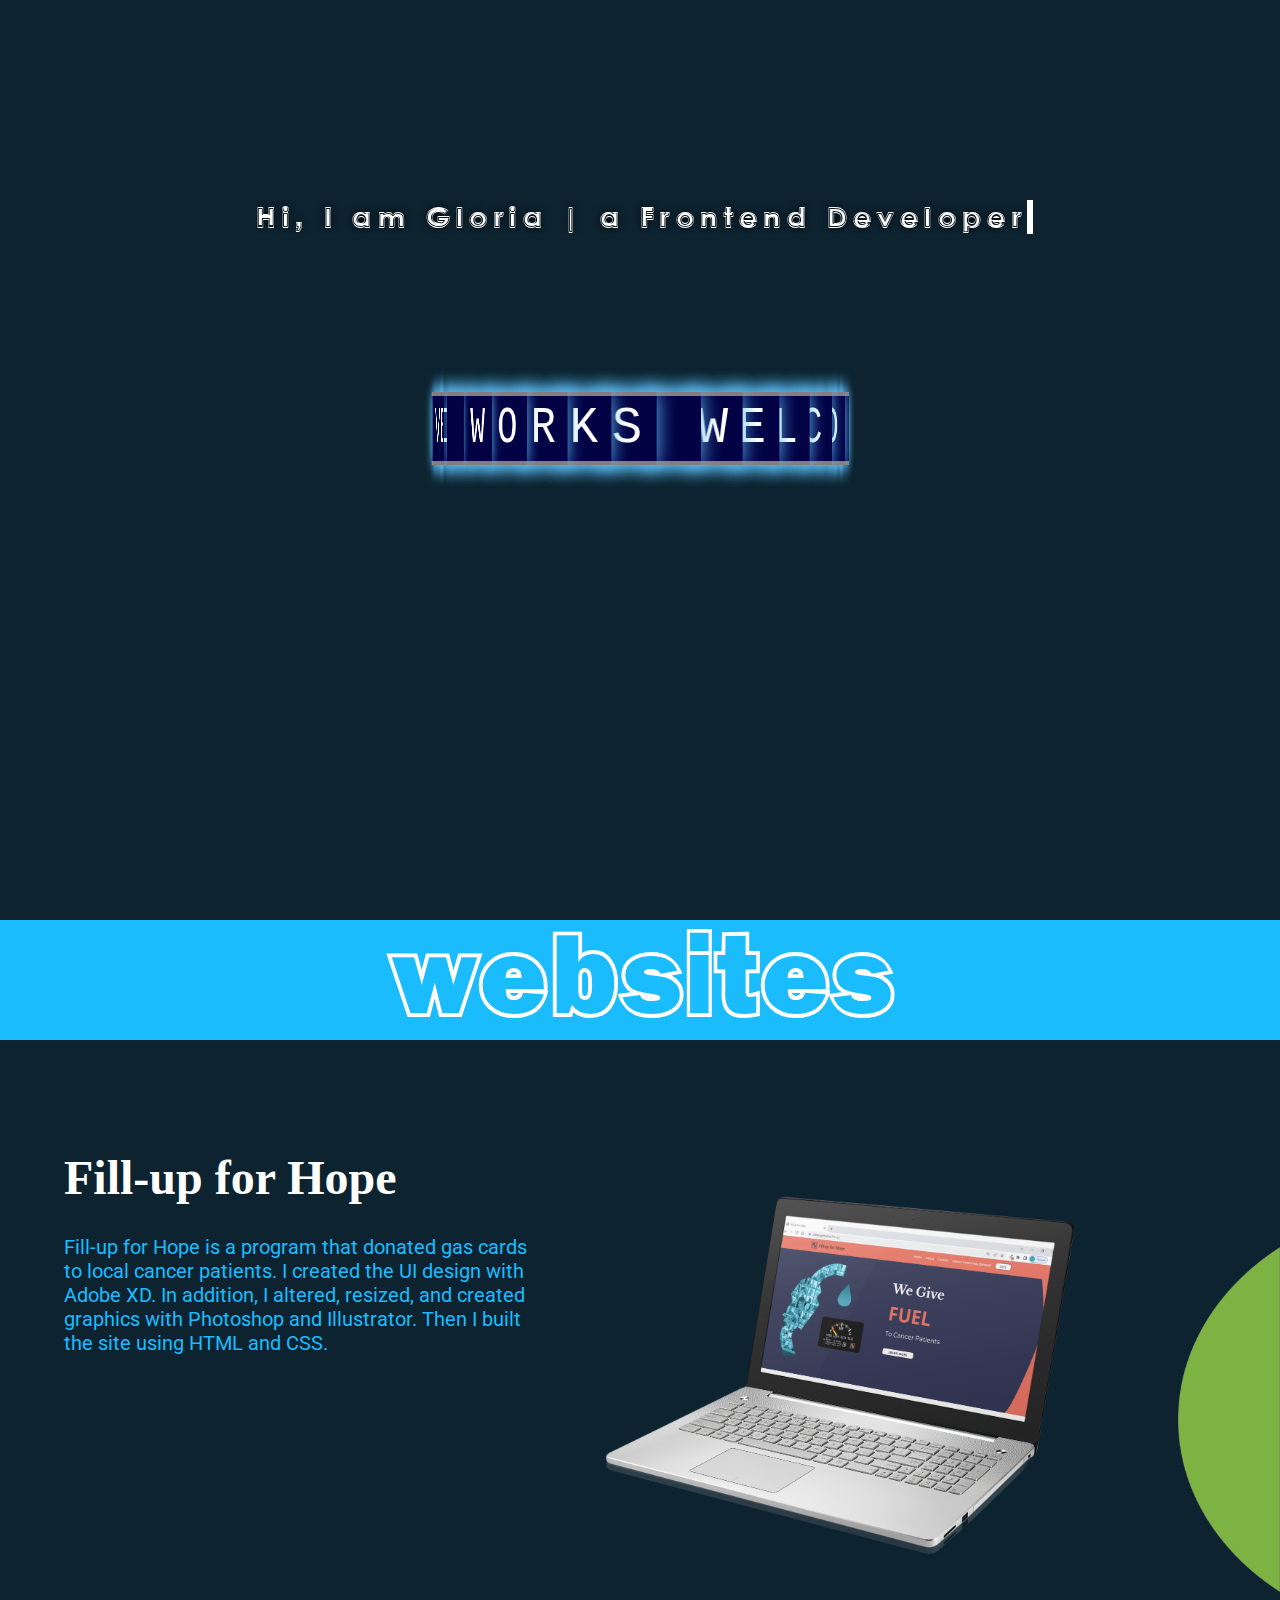
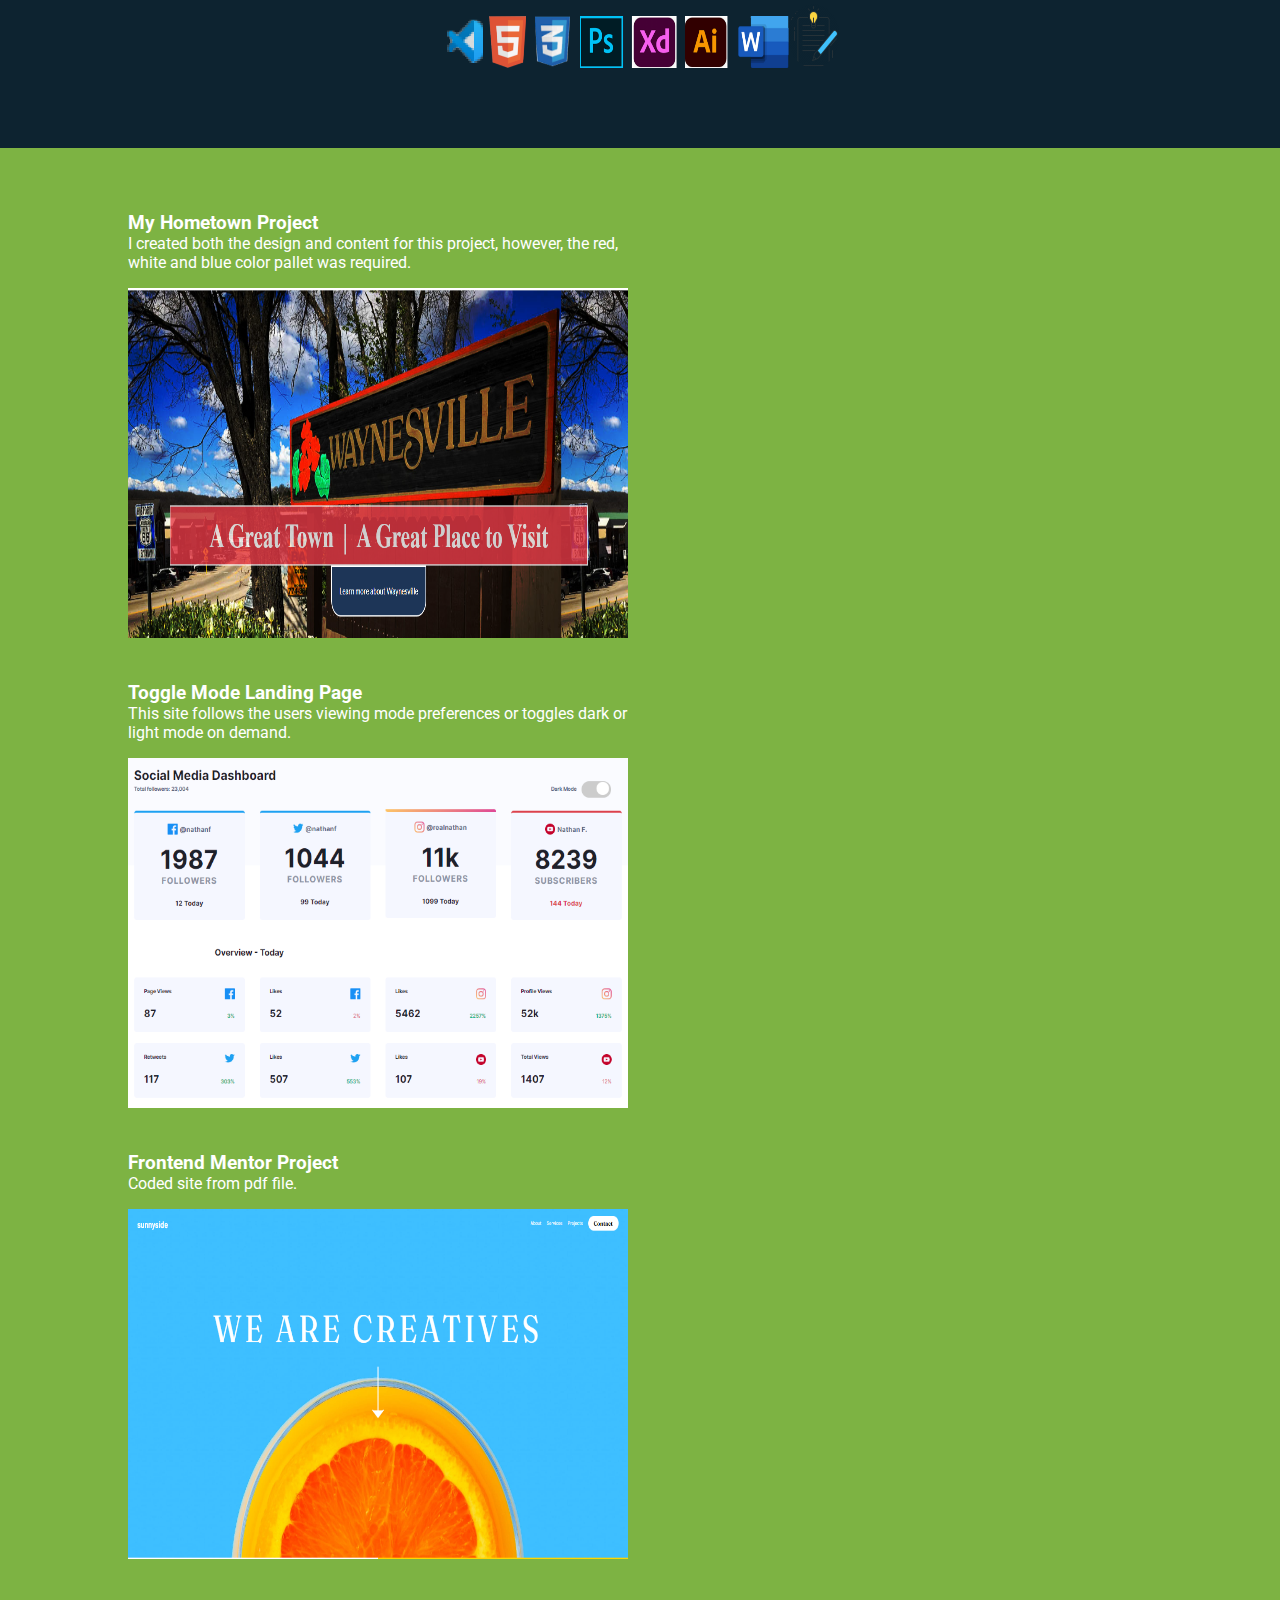
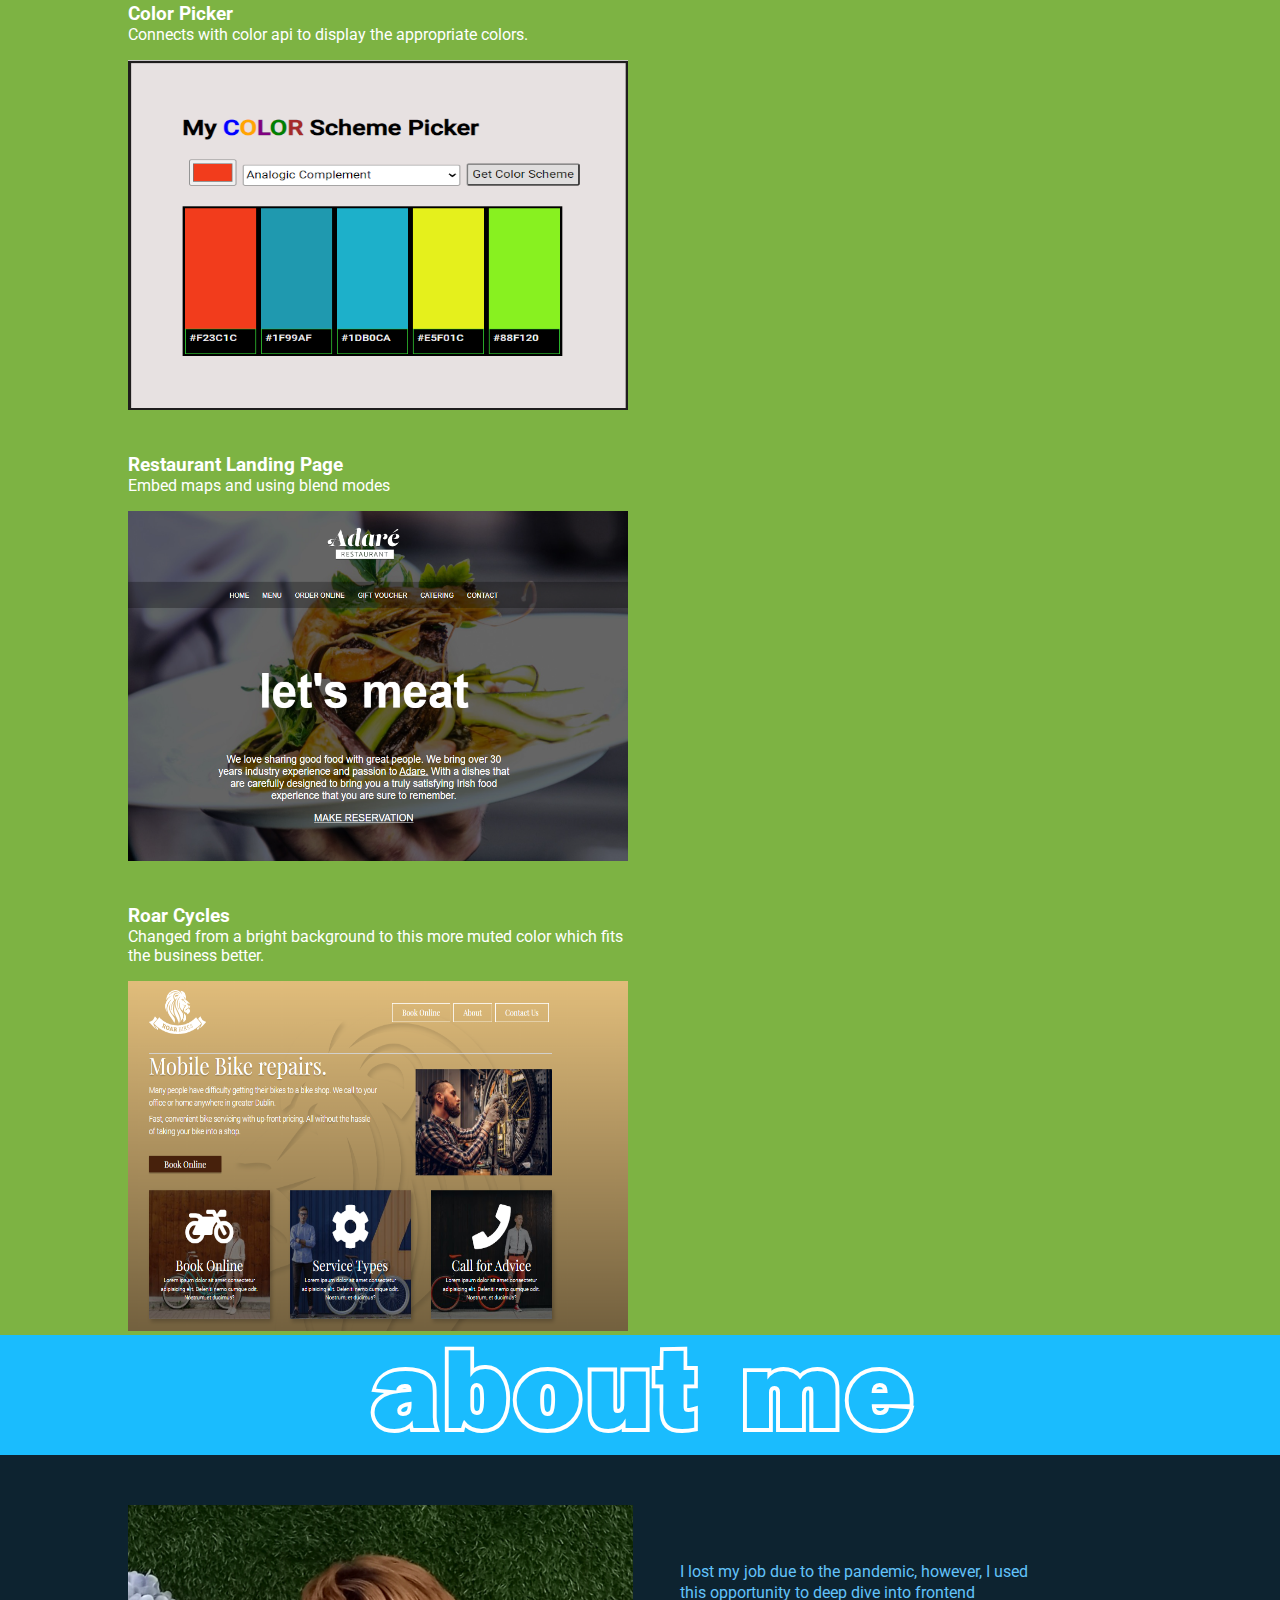
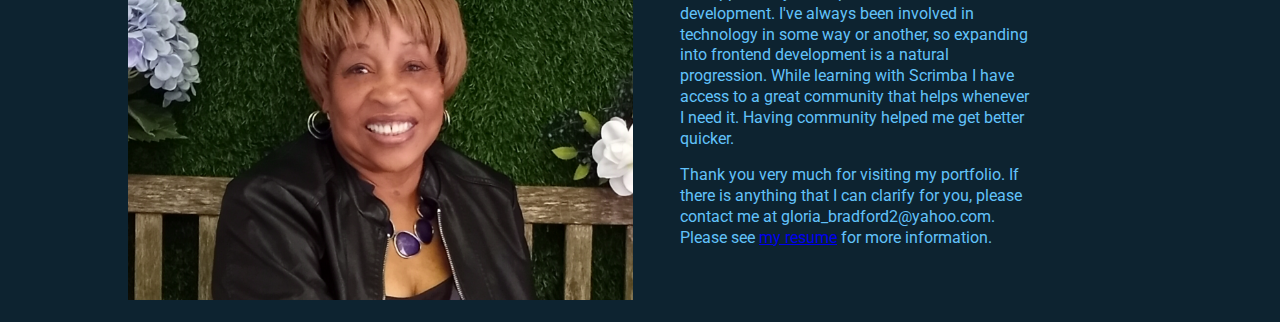
==== index.html @ 274404b6 "changed about me text" ====
<!DOCTYPE html>
<html lang="en">
<head>
    <meta charset="UTF-8">
    <meta http-equiv="X-UA-Compatible" content="IE=edge">
    <meta name="viewport" content="width=device-width, initial-scale=1.0">
    <title>wrap text banner</title>
    <link rel="preconnect" href="https://fonts.googleapis.com">
    <link rel="preconnect" href="https://fonts.gstatic.com" crossorigin>
    <link href="https://fonts.googleapis.com/css2?family=Roboto:wght@100;400;700;900&display=swap" rel="stylesheet">
    <link rel="stylesheet" href="style.css">
</head>

<body>
    <header class="hero">
        
        <div class="typewriter"><h1>Hi, I am <span>Gloria | a Frontend Developer</span></h1>
        </div>

        
        <div class="circle">
            <span style="--i:1;">W</span>
            <span style="--i:2;">E</span>
            <span style="--i:3;">L</span>
            <span style="--i:4;">C</span>
            <span style="--i:5;">O</span>
            <span style="--i:6;">M</span>
            <span style="--i:7;">E</span>
            <span class="space" style="--i:8;">-</span>
            <span style="--i:9;">T</span>
            <span style="--i:10;">O</span>
            <span class="space" style="--i:11;">-</span>
            <span style="--i:12;">M</span>
            <span style="--i:13;">Y </span>
            <span class="space" style="--i:14;">-</span>
            <span style="--i:15;">C</span>
            <span style="--i:16;">R</span>
            <span style="--i:17;">E</span>
            <span style="--i:18;">A</span>
            <span style="--i:19;">T</span>
            <span style="--i:20;">I</span>
            <span style="--i:21;">V</span>
            <span style="--i:22;">E</span>
            <span class="space" style="--i:23;">-</span>
            <span style="--i:24;">W</span>
            <span style="--i:25;">O</span>
            <span style="--i:26;">R</span>
            <span style="--i:27;">K</span>
            <span style="--i:28;">S</span>
            <span class="space" style="--i:29;">-</span>
                 
        </div>
    </header>

    <div class="media-header">
        <h2 class="site-title accent-color">Hi, I am Gloria</h2>
        <h2 class="site-title">Welcome to My Creative Works</h2>
    </div>


    <main>
        <div class="divider-bar">
            <p class="divider-text">websites</p>
        </div>
        <section class="section-1">
            <div class="container flex-container">
                <div class="site-text-container">
                    <h3 class="site-title">Fill-up for Hope</h3>
                    <p class="site-text"> Fill-up for Hope is a program that donated gas cards to local cancer patients. I created the UI design with Adobe XD. In addition, I altered, resized, and created graphics with Photoshop and Illustrator. Then I built the site using HTML and CSS.</p>
                </div>

            <div class="fillup-img-container">
                <div class="laptop-box">
                    <a href="https://shinyb.github.io/Fillup-Code-for-Hope/" target="_blank">
                        <img id="angled-laptop" src="images/angled-windows-laptop (1).png" alt="angled laptop containing fillup hero landing page">
                    </a>
                </div>
            </div>

            
        </div>
        <img class="tools-img fillup-tools" src="images/fillup tools used.png" alt="">
            <!--<img id="graphic-right" src="images/circle graphic right.png" alt="">-->
        
    </section>

    <section class="section-2">
        <!--<h3 class="site-title">My Hometown</h3>
               <p class="site-text">My Hometown was a “do on your own” project for the Scrimba Frontend Developer course. We were given instructions to use some specific elements, i.e., colors, flexbox, etc. Otherwise, we were free to create our own design.</p>-->
            <div class="img-container">
                <div class="description-box">
                    <h3>My Hometown Project</h3> 
                    <p>I created both the design and content for this project, however, the red, white and blue color pallet was required.</p>
                  <a href="https://shinyb.github.io/My-home-town/" target="_blank"></a>  <img src="images/myhometown.png" alt="">
                </div>

                <div class="description-box">
                    <h3>Toggle Mode Landing Page</h3>
                    <p>This site follows the users viewing mode preferences or toggles dark or light mode on demand.</p>
                    <a href="https://shinyb.github.io/dark-mode-landing-page/" targt="_blank"><img src="images/light mode.png" alt=""></a>
                </div>

                <div class="description-box">
                    <h3>Frontend Mentor Project</h3>
                    <p>Coded site from pdf file.</p>
                   <a href="https://shinyb.github.io/sunnyside-landing-page/" target="_blank"><img src="images/sunnyside screenshot.png" alt=""></a> 
                </div>

                <div class="description-box">
                    <h3>Color Picker</h3>
                    <p>Connects with color api to display the appropriate colors.</p>
                    <a href="https://shinyb.github.io/Gloria-s-Color-Picker/" target="_blank"></a><img src="images/color-picker 10-21.png" alt="">
                  </div>

                <div class="description-box">
                    <h3>Restaurant Landing Page</h3>
                    <p>Embed maps and using blend modes</p>
                    <img src="images/Screenshot 2022-10-21 064814.png" alt="">
                </div>
              
              <div class="description-box">
                <h3>Roar Cycles</h3>
                <p>Changed from a bright background to this more muted color which fits the business better.</p>
                <a href="https://shinyb.github.io/roar-cycles/" target="_blank"><img src="images/Roar cycles.png" alt=""></a>
              </div>
               
            </div>

    </section>

    <section class="section-3">
        <div class="divider-bar bar-2">
            <p class="divider-text">about me</p>
        </div>


    <div class="wrap">
        <div class="img-box">
            <img src="images/Mask Group 4.png" alt="">
        </div>

        <div class="wrap-text">
            <p>I lost my job due to the pandemic, however, I used this opportunity to deep dive into frontend development. I've always been involved in technology in some way or another, so expanding into frontend development is a natural progression. While learning with Scrimba I have access to a great community that helps whenever I need it.  Having community helped me get better quicker.</p>
    
            <p id="closing-text"> Thank you very much for visiting my portfolio. If there is anything that I can clarify for you, please contact me at gloria_bradford2@yahoo.com. Please see <a href="documents/GBFrontEnd Dev10-20-22.docx"><span>my resume</span></a> for more information.</p>
        </div>
      </div>

    </section>
        






    </main>
        
   
       
        
        
       
   
   



</body>
</html>
---- style.css ----
@font-face {
  font-family: "Goffik";
  src: url(Fonts/goffik-o-webfont.woff);
  font-weight: normal;
}

@font-face {
  font-family: 'College-Halo';
  src: url(Fonts/college_halo-webfont.woff);
  font-weight: normal;
}


*, *::before, *::after{
  margin: 0;
  padding: 0;
  box-sizing: border-box;
 
}

html {
  --primary: #0d2330;
  --text-accent: #1abcfe;
  --alt-background: #7db343;
  --graphic-clr-primary: #0d2330;
  --graphic-clr-alt: #a3ca7b;
  --neutral-100:  #fff;
  --neutral-900: #000;
}

body {
  font-family: 'Roboto', sans-serif;
  background-color: var(--primary);
  width: 100vw;
}



/*====HEADER SECTION======*/
.media-header {
  display: none;
}

header {
  margin-top: 200px;
  font-family: monospace;
  display: flex;
  justify-content: center;
  align-items: start;
  min-height: 80vh;
  transform-style: preserve-3d;
  position: relative;
 
}

.circle {
  transform-style: preserve-3d;
  animation: animateText 8s linear infinite;
  animation-delay: 5s;
  /*box-shadow:inset 0 5 #fff;*/
  margin-top: 15%;

}

.circle span {
  position: absolute;
  top: 0;
  left: 0;
  background-color: rgb(2, 2, 68);
  color: var(--neutral-100);
  font-size: 4em;
  transform-origin: left;
  transform-style: preserve-3d;
  border-top: solid 4px rgb(133, 125, 125);
  border-bottom: 4px rgb(133, 125, 125) solid;
  box-shadow: 0px 0px 20px rgb(98, 194, 250);
  padding: 3px 15px;
  transform: rotateY(calc(var(--i) * calc(360deg / 29))) translateZ(200px);

}

@keyframes animateText
{
  0% {
    transform: perspective(900px) rotateY(360deg) rotateX(0deg)translateY(-30px) ;
  }

  100% {
    transform: perspective(900px) rotateY(0deg) rotateX(10deg) translateY(-30px);
  }
}

span.space {
  color: rgb(2, 2, 68);
}

.typewriter {
 position: absolute;
 top: 0;
 left: 20vw;
 
}

.typewriter h1 {
  margin: 0 auto;
  font-size: 2rem;
  color: #fff;
  overflow: hidden; /* Ensures the content is not revealed until the animation */
  border-right: .20em solid white; /* The typwriter cursor */
  white-space: nowrap; /* Keeps the content on a single line */
  margin: 0 auto; /* Gives that scrolling effect as the typing happens */
  letter-spacing: .20em; /* Adjust as needed */
  animation: 
    typing 4.5s steps(29, end),
    blink-caret .75s step-end infinite;
}

.typewriter h1 span {
  color: white;
}

/* The typing effect */
@keyframes typing {
  from { width: 0 }
  to { width: 100% }
}

/* The typewriter cursor effect */
@keyframes blink-caret {
  from, to { border-color: transparent }
  50% { border-color: white; }
}
/*====END---HEADER SECTION---END======*/



h1 {
  font-family: 'College-Halo', Arial, sans-serif;
  font-weight:normal;
  font-style:normal;
  font-size: 10rem;
  text-shadow: 0 0 8px #000;
  letter-spacing: 2px;
  }

h2 {
  font-size: 5rem;
  font-family: "Roboto", sans-serif;
  text-shadow: 0 0 8px black;
  
}

a:hover {
  cursor: pointer;
}

main {
  width: 100vw;
  
}

section {
  width: 100vw;
  
}

.section-1 {
  padding-top: 60px;
  background-image: url("./images/circle\ graphic right.png");
  background-repeat: no-repeat;
  background-position: right;
  background-size: 8%;
  padding-bottom: 80px;
}

.container {
  width: 90vw;
  margin-inline: auto;
  
}

.flex-container {
  display: flex;
  gap: 30px;
  
}

.divider-bar {
  color: #fff;
  background-color: #1abcfe;
  min-height: 7.5rem;
  margin-bottom: 3.125rem;
}

.divider-text {
  color: white;
  font-family: 'Goffik';
  font-size: 8rem;
  text-align: center;
  letter-spacing: 4px;
}

.site-text-container {
    margin-bottom: 3em;
}


.site-title {
  color: var(--neutral-100);
  font-family: 'Roboto Slab';
  font-size: 3rem;
  font-weight: 700;
  margin-bottom: 1.875rem;

}

.site-text {
  color: var(--text-accent);
  font-family: Roboto;
  font-size: 1.25rem;
  width: 30rem;
  margin-bottom: 1.875rem;
 
}

.fillup-img-container {
  display: flex;
  justify-content: center;
}

.ui-box {
  max-width: 200px;
  }

 #fillup-ui-img {
  width: 100%;
 
}

.laptop-box {
  width: 600px;
  margin-left: -30px;

}

#angled-laptop {
  width: 100%;
 
}

.fillup-tools {
  display: block;
  width: 25rem;
  height: 4rem;
  margin-inline: auto;
}

.section-2 {
  background-color: #7db343;
  min-height: 100vh;
  padding-top: 4rem;
}

.description-box {
  width: 500px;
  color: white;
 }

 
 .description-box p {
    margin-bottom: 1rem;
 }


.img-container {
  width: 80%;
  margin-inline: auto;
  display: flex;
  flex-wrap: wrap;
  gap: 40px;
  align-items: flex-end;

}

.section-2 img {
  width: 500px;
  height: 350px;
  object-fit: fill;

}



.wrap {
  width: 80%;
  margin-inline: auto;
  display: flex;
  color:rgb(98, 194, 250);
  gap: 2.5rem;
 
}

.section-3 .img-box {
  width: 50%;
}

.section-3 img {
  width: 100%;
}

.wrap-text {
  align-self: center;
}

.wrap p {
  width: 350px;
  margin-bottom: 1rem;
  line-height: 1.3;
 
}
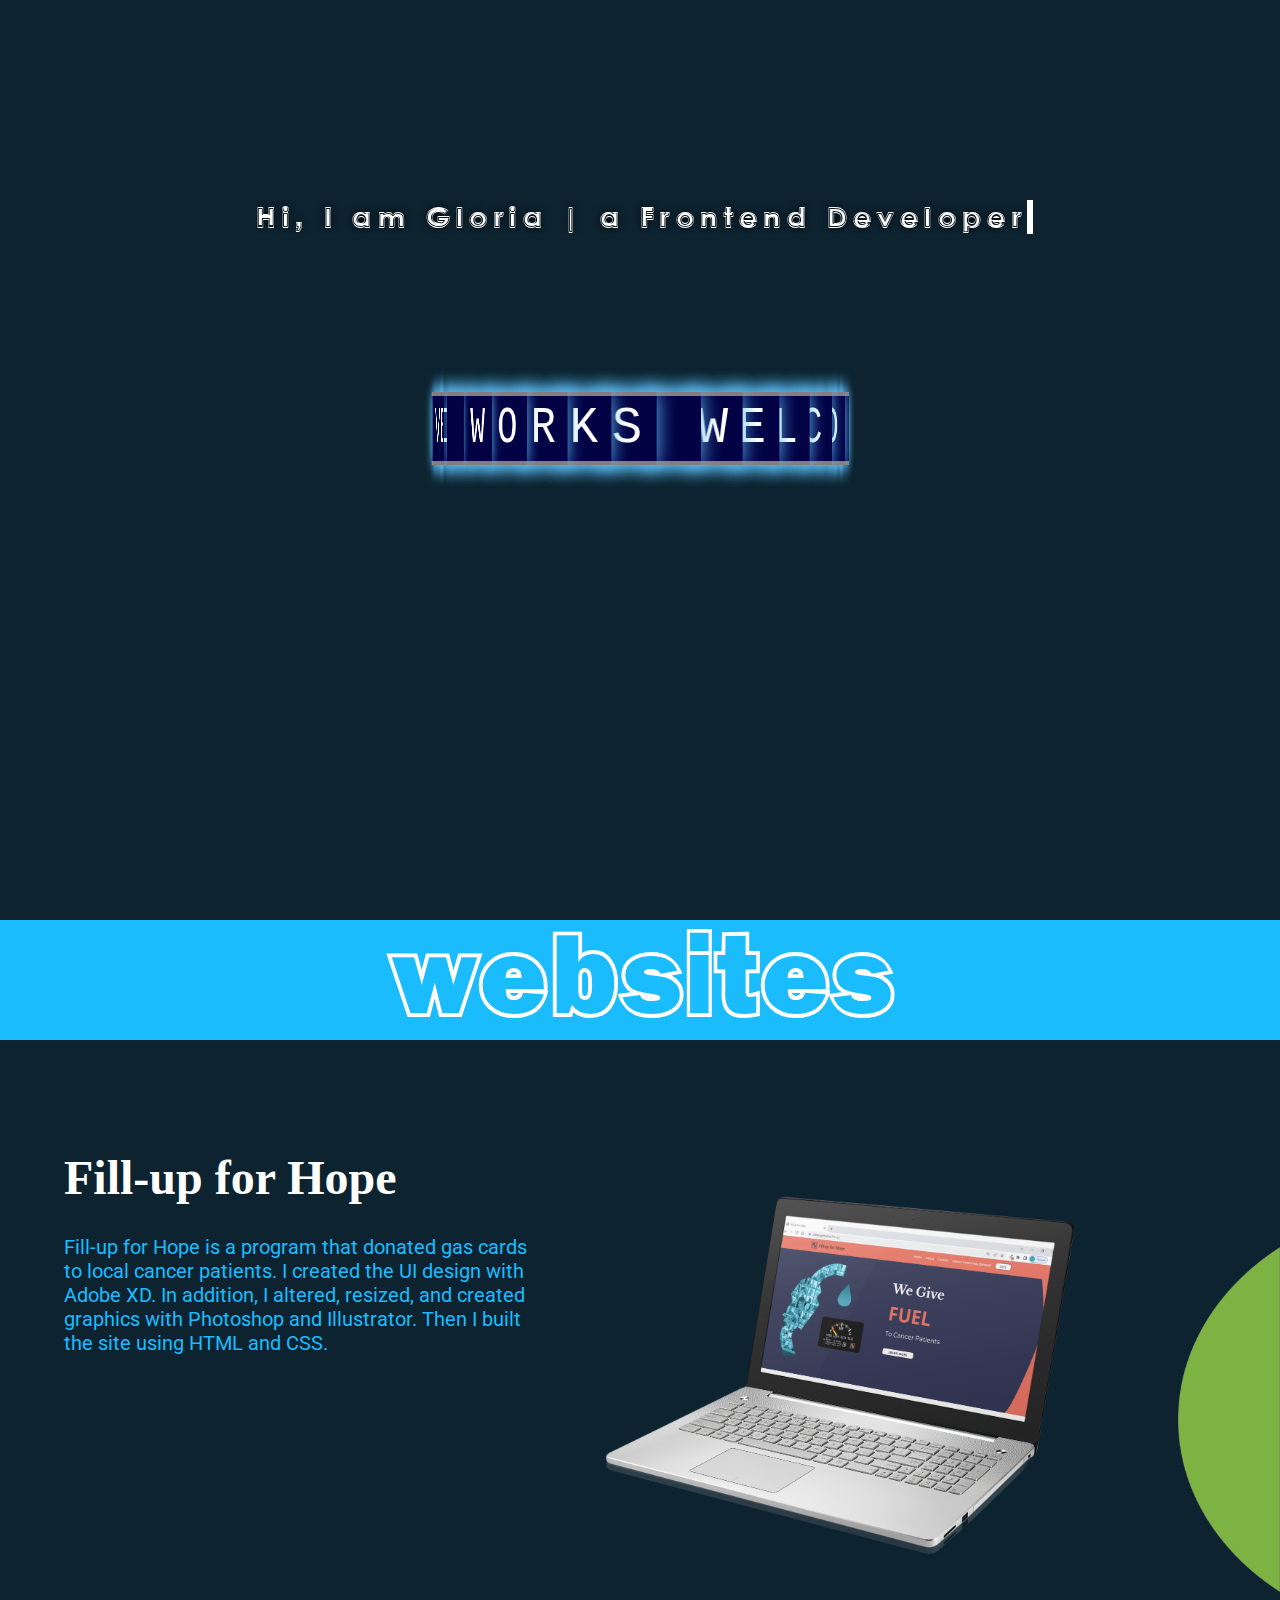
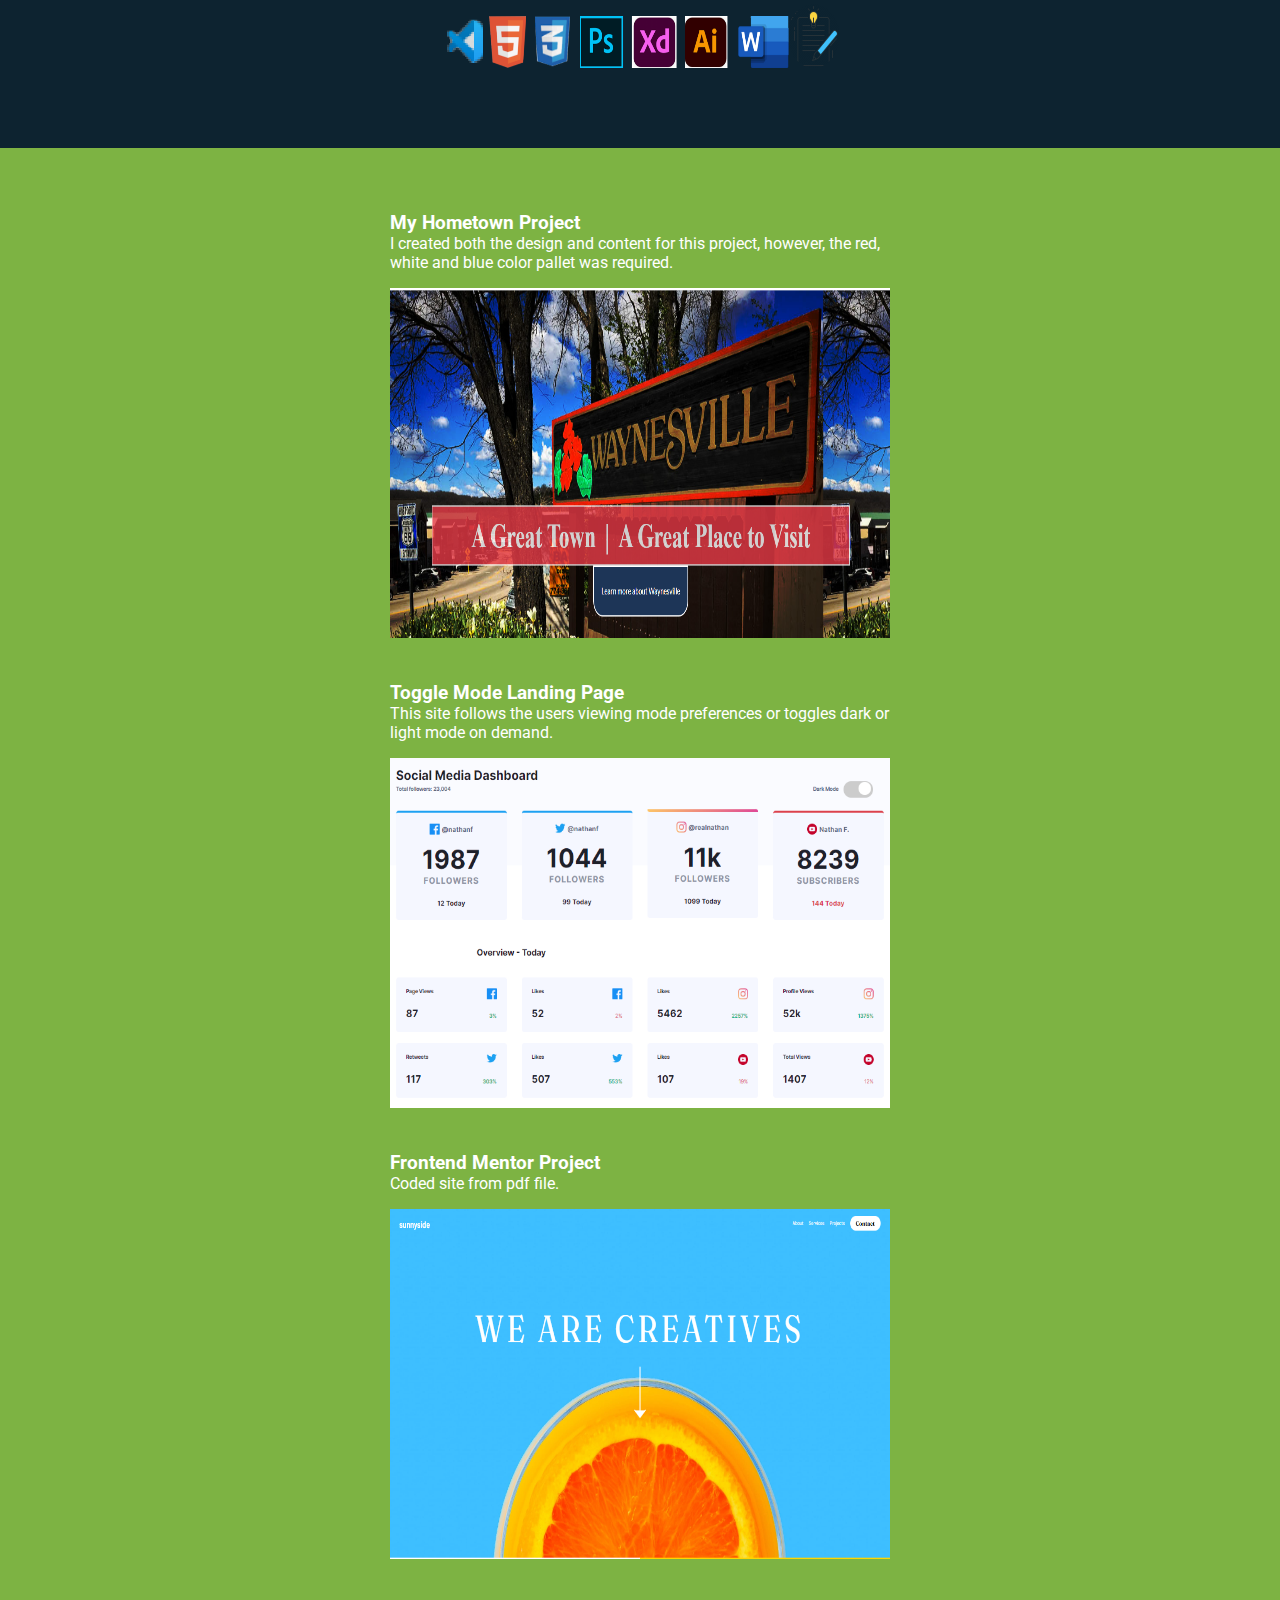
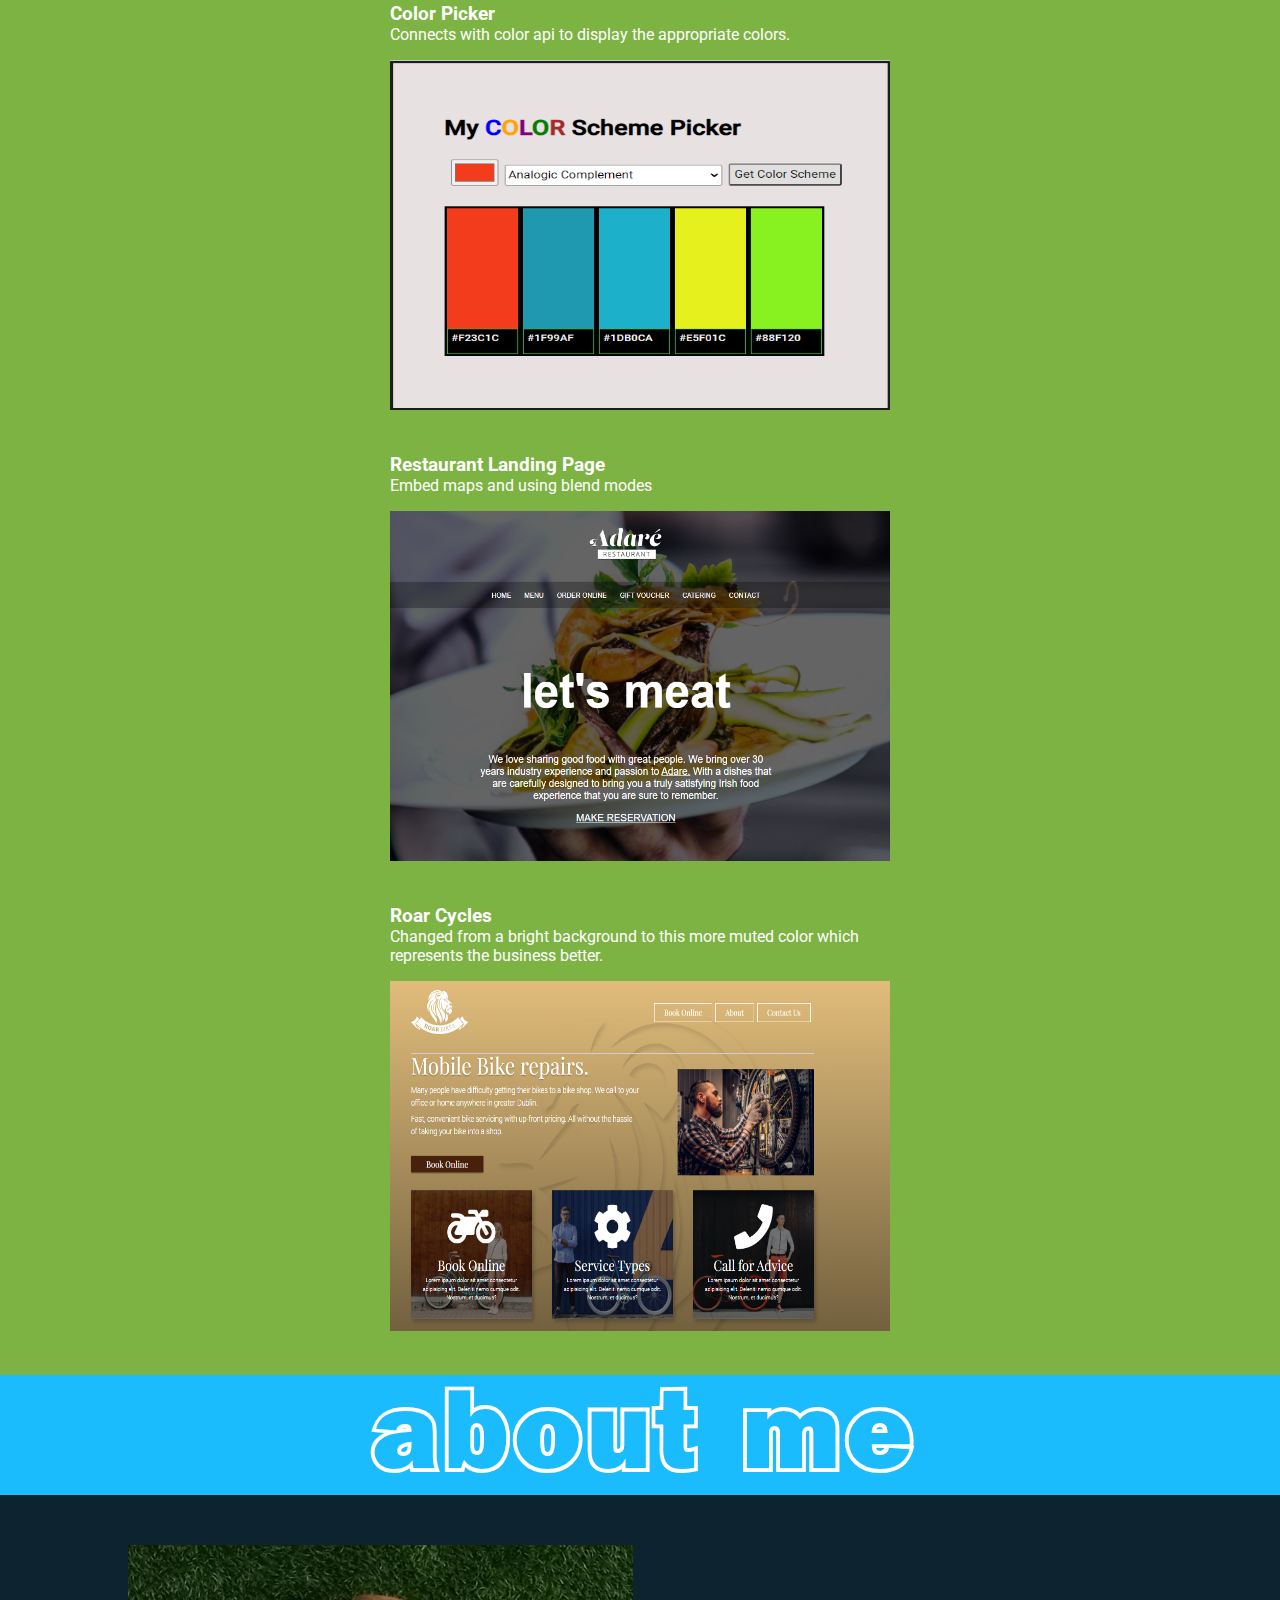
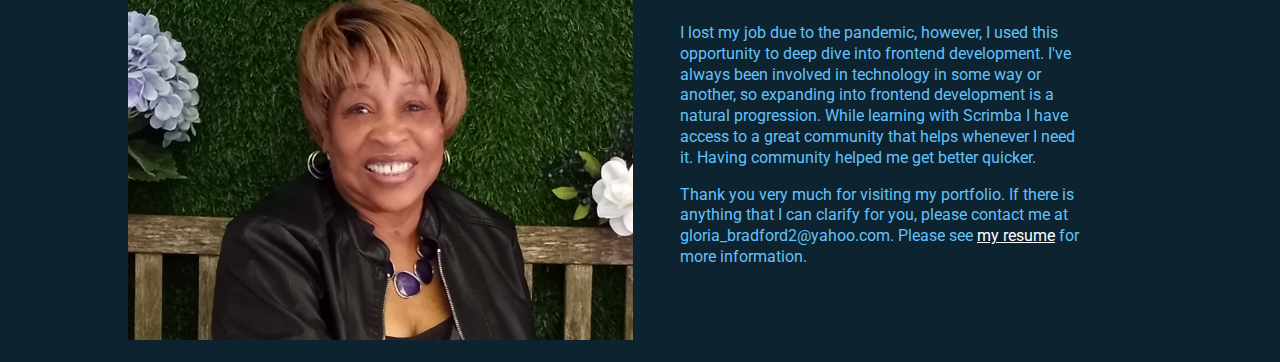
==== commit b740f18d: "hopefully committing changes I saw on github" ====
--- a/index.html
+++ b/index.html
@@ -4,7 +4,7 @@
     <meta charset="UTF-8">
     <meta http-equiv="X-UA-Compatible" content="IE=edge">
     <meta name="viewport" content="width=device-width, initial-scale=1.0">
-    <title>wrap text banner</title>
+    <title>Gloria Bradford Frontend Developer Portfolio</title>
     <link rel="preconnect" href="https://fonts.googleapis.com">
     <link rel="preconnect" href="https://fonts.gstatic.com" crossorigin>
     <link href="https://fonts.googleapis.com/css2?family=Roboto:wght@100;400;700;900&display=swap" rel="stylesheet">
@@ -88,28 +88,30 @@
         <!--<h3 class="site-title">My Hometown</h3>
                <p class="site-text">My Hometown was a “do on your own” project for the Scrimba Frontend Developer course. We were given instructions to use some specific elements, i.e., colors, flexbox, etc. Otherwise, we were free to create our own design.</p>-->
             <div class="img-container">
-                <div class="description-box">
+
+                <div class="description-box tooltip">
                     <h3>My Hometown Project</h3> 
                     <p>I created both the design and content for this project, however, the red, white and blue color pallet was required.</p>
-                  <a href="https://shinyb.github.io/My-home-town/" target="_blank"></a>  <img src="images/myhometown.png" alt="">
+                    
+                    <a href="https://shinyb.github.io/My-home-town/" target="_blank"><img src="images/myhometown.png" alt=""><span class="tooltiptext">click image to see website</span></a>
                 </div>
 
                 <div class="description-box">
                     <h3>Toggle Mode Landing Page</h3>
                     <p>This site follows the users viewing mode preferences or toggles dark or light mode on demand.</p>
-                    <a href="https://shinyb.github.io/dark-mode-landing-page/" targt="_blank"><img src="images/light mode.png" alt=""></a>
+                    <a href="https://shinyb.github.io/dark-mode-landing-page/" target="_blank"><img src="images/light mode.png" alt=""></a>
                 </div>
 
                 <div class="description-box">
                     <h3>Frontend Mentor Project</h3>
                     <p>Coded site from pdf file.</p>
-                   <a href="https://shinyb.github.io/sunnyside-landing-page/" target="_blank"><img src="images/sunnyside screenshot.png" alt=""></a> 
+                    <a href="https://shinyb.github.io/sunnyside-landing-page/" target="_blank"><img src="images/sunnyside screenshot.png" alt=""></a> 
                 </div>
 
                 <div class="description-box">
                     <h3>Color Picker</h3>
                     <p>Connects with color api to display the appropriate colors.</p>
-                    <a href="https://shinyb.github.io/Gloria-s-Color-Picker/" target="_blank"></a><img src="images/color-picker 10-21.png" alt="">
+                    <a href="https://shinyb.github.io/Gloria-s-Color-Picker/" target="_blank"><img src="images/color-picker 10-21.png" alt=""></a>
                   </div>
 
                 <div class="description-box">
@@ -118,15 +120,16 @@
                     <img src="images/Screenshot 2022-10-21 064814.png" alt="">
                 </div>
               
-              <div class="description-box">
-                <h3>Roar Cycles</h3>
-                <p>Changed from a bright background to this more muted color which fits the business better.</p>
-                <a href="https://shinyb.github.io/roar-cycles/" target="_blank"><img src="images/Roar cycles.png" alt=""></a>
-              </div>
-               
+                <div class="description-box">
+                    <h3>Roar Cycles</h3>
+                    <p>Changed from a bright background to this more muted color which represents the business better.</p>
+                    <a href="https://shinyb.github.io/roar-cycles/" target="_blank"><img src="images/Roar cycles.png" alt=""></a>
+                </div>
+                             
             </div>
+            </section>
 
-    </section>
+   
 
     <section class="section-3">
         <div class="divider-bar bar-2">
@@ -142,7 +145,7 @@
         <div class="wrap-text">
             <p>I lost my job due to the pandemic, however, I used this opportunity to deep dive into frontend development. I've always been involved in technology in some way or another, so expanding into frontend development is a natural progression. While learning with Scrimba I have access to a great community that helps whenever I need it.  Having community helped me get better quicker.</p>
     
-            <p id="closing-text"> Thank you very much for visiting my portfolio. If there is anything that I can clarify for you, please contact me at gloria_bradford2@yahoo.com. Please see <a href="documents/GBFrontEnd Dev10-20-22.docx"><span>my resume</span></a> for more information.</p>
+            <p id="closing-text"> Thank you very much for visiting my portfolio. If there is anything that I can clarify for you, please contact me at gloria_bradford2@yahoo.com. Please see <a href="documents/GBFrontEnd Dev10-20-22.pdf"><span>my resume</span></a> for more information.</p>
         </div>
       </div>
 
--- a/style.css
+++ b/style.css
@@ -261,26 +261,61 @@
   padding-top: 4rem;
 }
 
+
+.section-2 .img-container {
+  width: 80%;
+  margin-inline: auto;
+  display: flex;
+  flex-wrap: wrap;
+  gap: 40px;
+  align-items: flex-end;
+  justify-content: space-evenly;
+  padding-bottom: 40px;
+
+}
+
+.tooltip .tooltiptext {
+  visibility: hidden;
+  font-size: 1.2rem;
+  width: 160px;
+  background-color: var(--primary);
+  color: rgb(239, 227, 227);
+  text-align: center;
+  border-radius: 6px;
+  padding: 7px 10px;
+
+  /* Position the tooltip */
+  position: absolute;
+  top: 50%;
+  left: 40%;
+  z-index: 10;
+}
+
+.tooltip:hover .tooltiptext {
+  visibility: visible;
+  cursor: pointer;
+  transition: ease-in-out .5s;
+  transition-delay: 1s;
+}
+
 .description-box {
   width: 500px;
   color: white;
+  position: relative;
  }
 
- 
- .description-box p {
+  .description-box p {
     margin-bottom: 1rem;
  }
 
-
-.img-container {
-  width: 80%;
-  margin-inline: auto;
-  display: flex;
-  flex-wrap: wrap;
-  gap: 40px;
-  align-items: flex-end;
-
-}
+ .description-box img:hover {
+    cursor: pointer;
+    scale: 1.1;
+    mix-blend-mode: color-burn;
+    transition: ease .5s;
+ }
+
+
 
 .section-2 img {
   width: 500px;
@@ -289,8 +324,6 @@
 
 }
 
-
-
 .wrap {
   width: 80%;
   margin-inline: auto;
@@ -313,12 +346,16 @@
 }
 
 .wrap p {
-  width: 350px;
+  width: 400px;
   margin-bottom: 1rem;
   line-height: 1.3;
  
 }
-
-
-
-
+.wrap-text a {
+ color: white;
+
+
+}
+
+
+
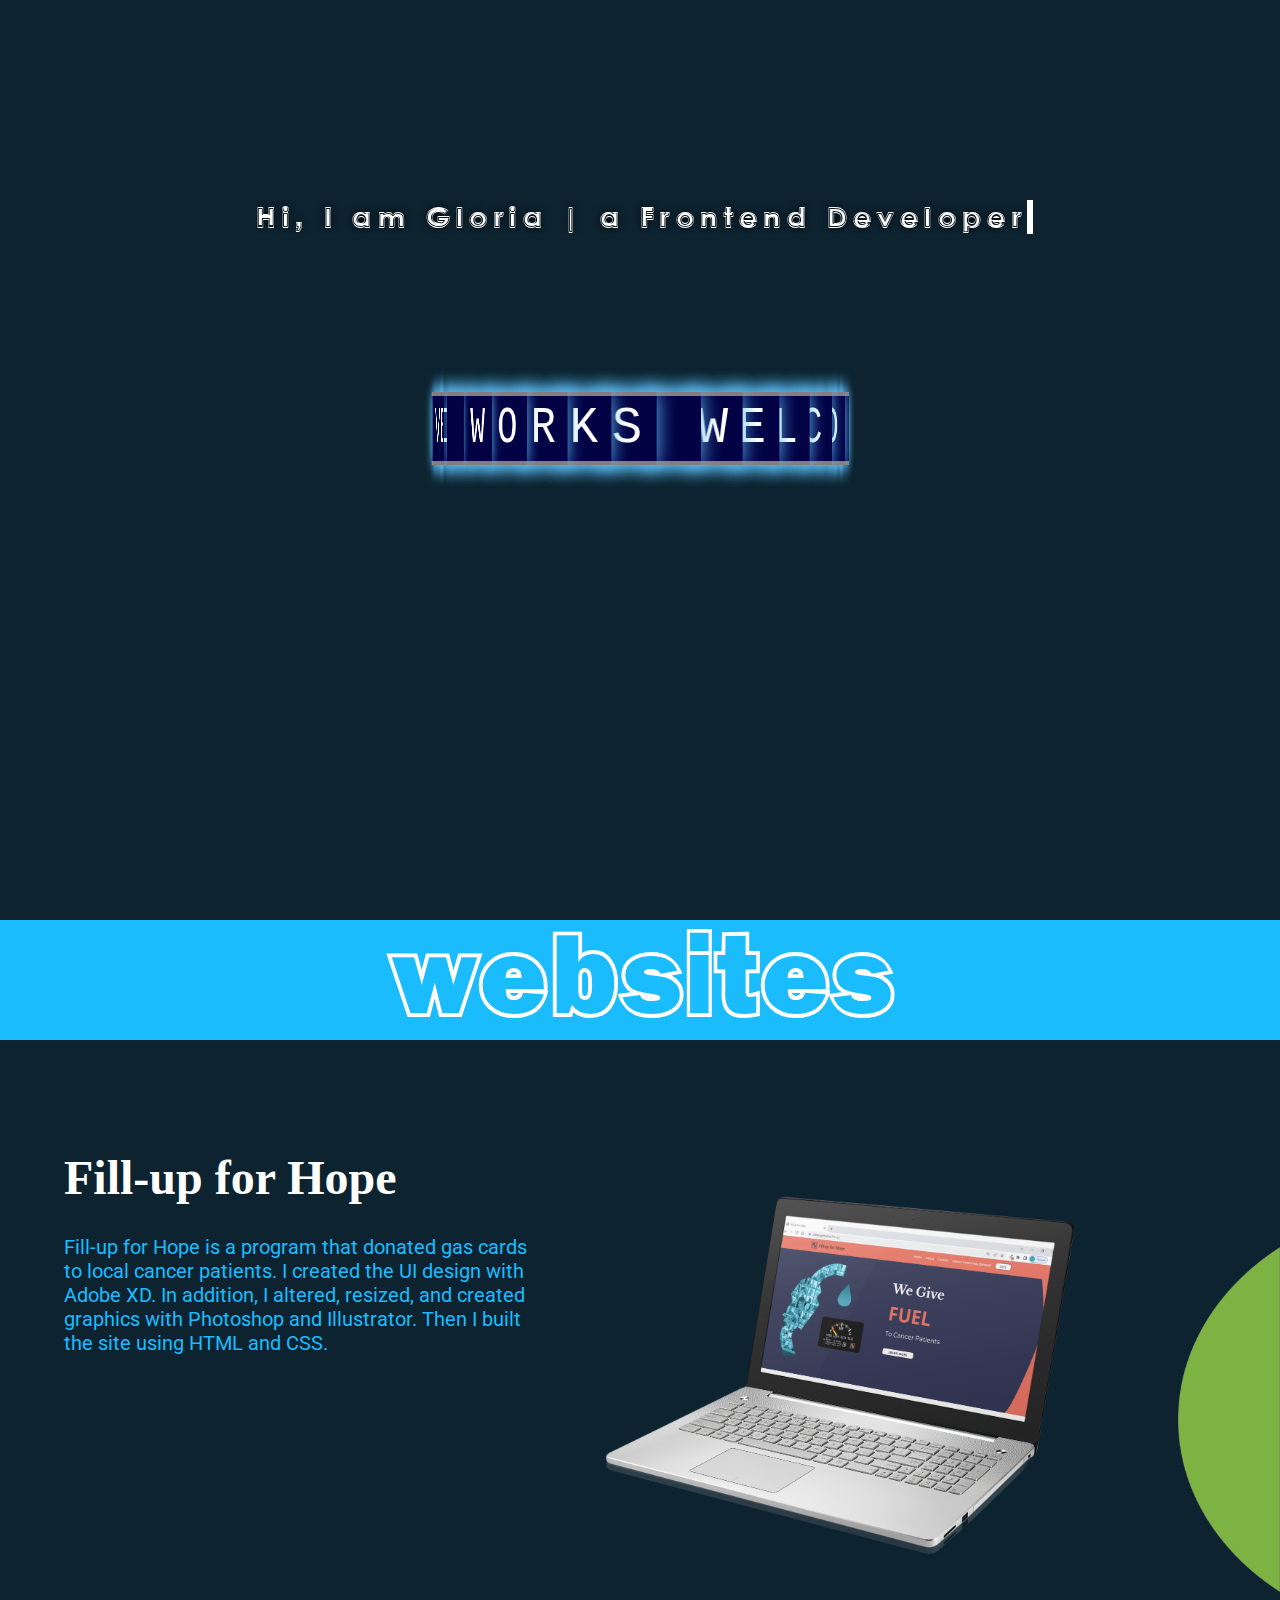
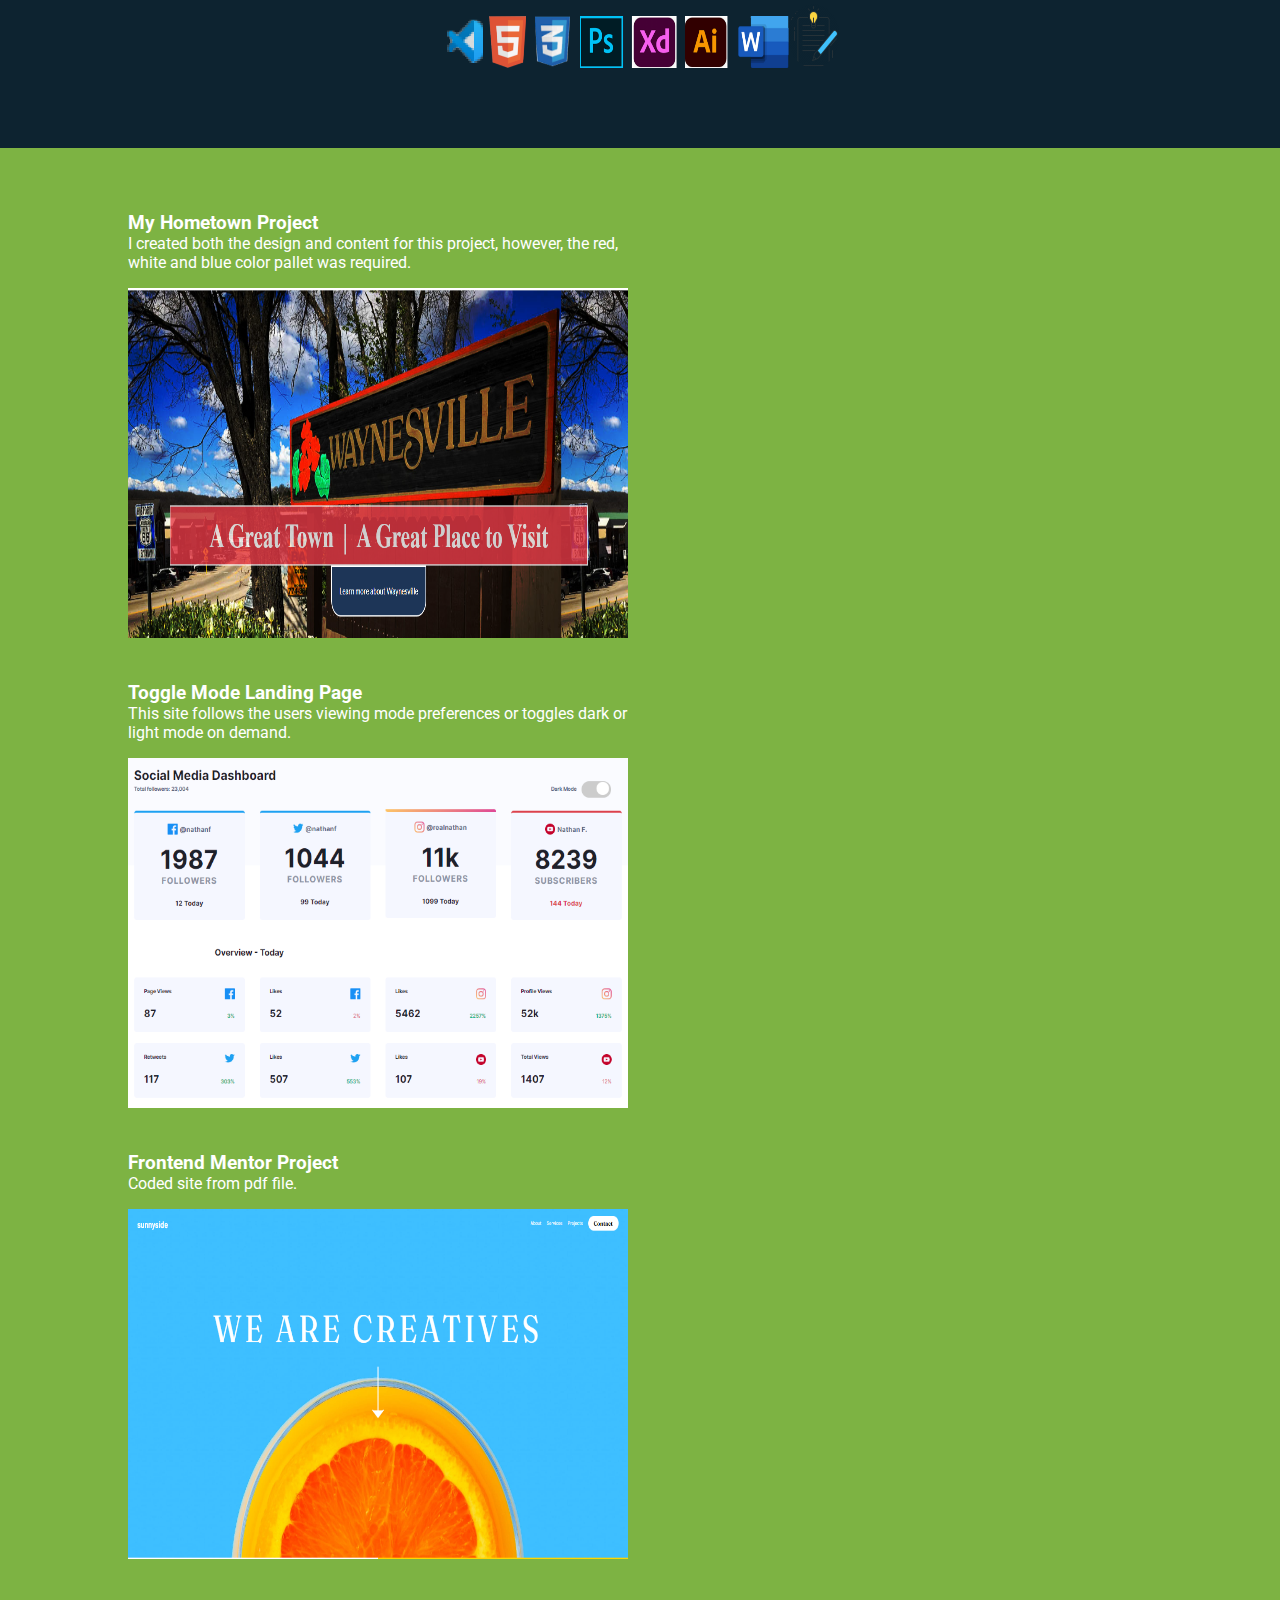
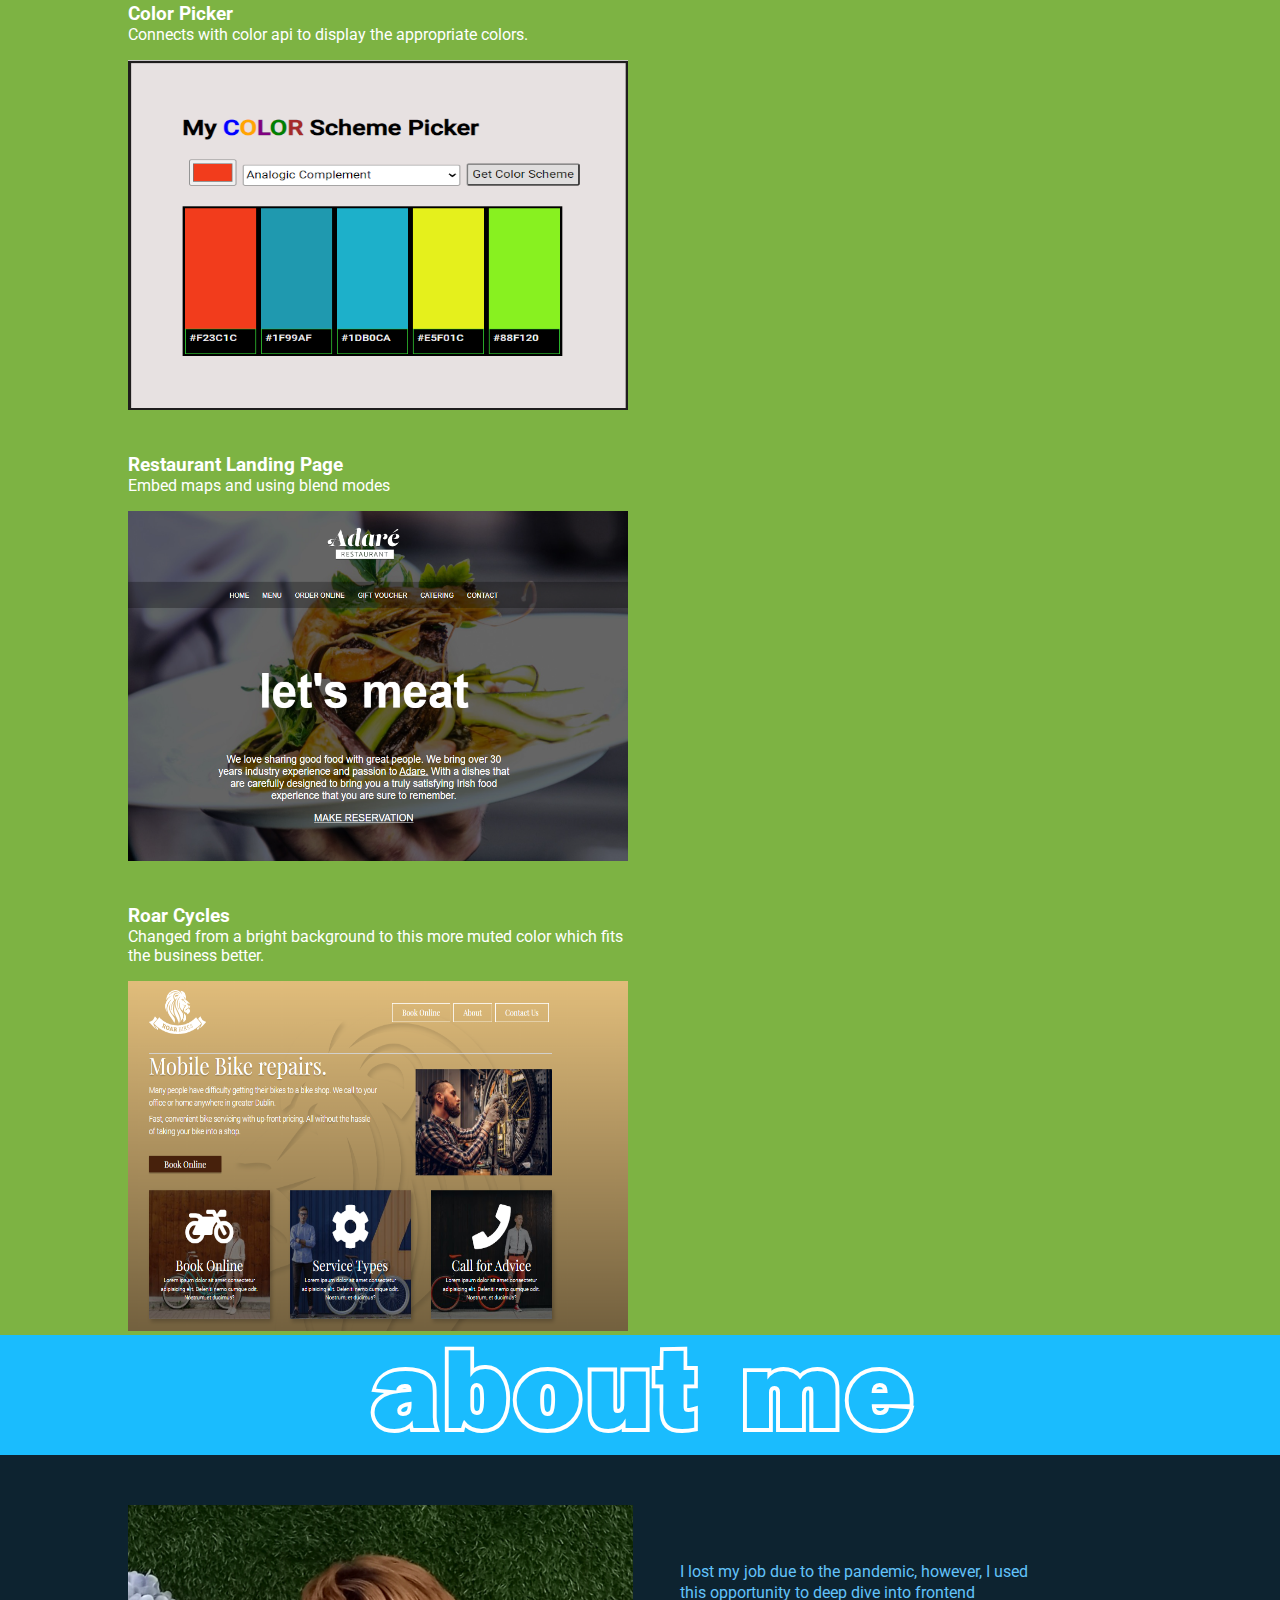
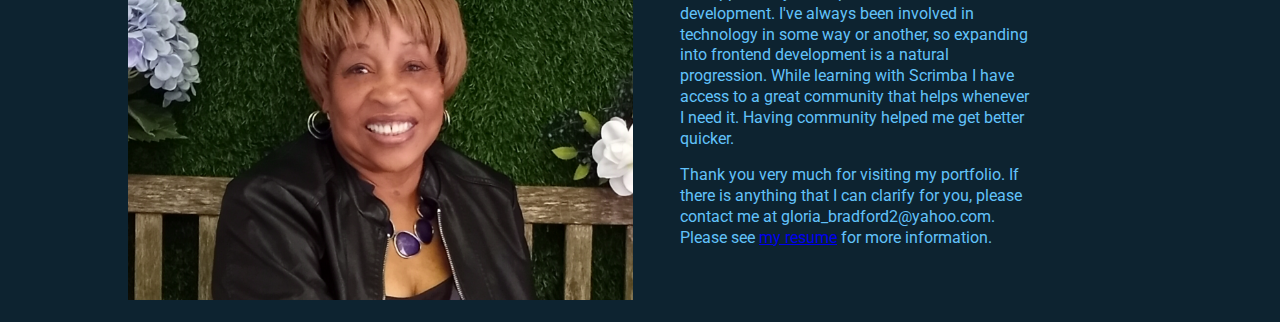
==== commit 2d6b5b07: "Revert "hopefully committing changes I saw on github"" ====
--- a/index.html
+++ b/index.html
@@ -4,7 +4,7 @@
     <meta charset="UTF-8">
     <meta http-equiv="X-UA-Compatible" content="IE=edge">
     <meta name="viewport" content="width=device-width, initial-scale=1.0">
-    <title>Gloria Bradford Frontend Developer Portfolio</title>
+    <title>wrap text banner</title>
     <link rel="preconnect" href="https://fonts.googleapis.com">
     <link rel="preconnect" href="https://fonts.gstatic.com" crossorigin>
     <link href="https://fonts.googleapis.com/css2?family=Roboto:wght@100;400;700;900&display=swap" rel="stylesheet">
@@ -88,30 +88,28 @@
         <!--<h3 class="site-title">My Hometown</h3>
                <p class="site-text">My Hometown was a “do on your own” project for the Scrimba Frontend Developer course. We were given instructions to use some specific elements, i.e., colors, flexbox, etc. Otherwise, we were free to create our own design.</p>-->
             <div class="img-container">
-
-                <div class="description-box tooltip">
+                <div class="description-box">
                     <h3>My Hometown Project</h3> 
                     <p>I created both the design and content for this project, however, the red, white and blue color pallet was required.</p>
-                    
-                    <a href="https://shinyb.github.io/My-home-town/" target="_blank"><img src="images/myhometown.png" alt=""><span class="tooltiptext">click image to see website</span></a>
+                  <a href="https://shinyb.github.io/My-home-town/" target="_blank"></a>  <img src="images/myhometown.png" alt="">
                 </div>
 
                 <div class="description-box">
                     <h3>Toggle Mode Landing Page</h3>
                     <p>This site follows the users viewing mode preferences or toggles dark or light mode on demand.</p>
-                    <a href="https://shinyb.github.io/dark-mode-landing-page/" target="_blank"><img src="images/light mode.png" alt=""></a>
+                    <a href="https://shinyb.github.io/dark-mode-landing-page/" targt="_blank"><img src="images/light mode.png" alt=""></a>
                 </div>
 
                 <div class="description-box">
                     <h3>Frontend Mentor Project</h3>
                     <p>Coded site from pdf file.</p>
-                    <a href="https://shinyb.github.io/sunnyside-landing-page/" target="_blank"><img src="images/sunnyside screenshot.png" alt=""></a> 
+                   <a href="https://shinyb.github.io/sunnyside-landing-page/" target="_blank"><img src="images/sunnyside screenshot.png" alt=""></a> 
                 </div>
 
                 <div class="description-box">
                     <h3>Color Picker</h3>
                     <p>Connects with color api to display the appropriate colors.</p>
-                    <a href="https://shinyb.github.io/Gloria-s-Color-Picker/" target="_blank"><img src="images/color-picker 10-21.png" alt=""></a>
+                    <a href="https://shinyb.github.io/Gloria-s-Color-Picker/" target="_blank"></a><img src="images/color-picker 10-21.png" alt="">
                   </div>
 
                 <div class="description-box">
@@ -120,16 +118,15 @@
                     <img src="images/Screenshot 2022-10-21 064814.png" alt="">
                 </div>
               
-                <div class="description-box">
-                    <h3>Roar Cycles</h3>
-                    <p>Changed from a bright background to this more muted color which represents the business better.</p>
-                    <a href="https://shinyb.github.io/roar-cycles/" target="_blank"><img src="images/Roar cycles.png" alt=""></a>
-                </div>
-                             
+              <div class="description-box">
+                <h3>Roar Cycles</h3>
+                <p>Changed from a bright background to this more muted color which fits the business better.</p>
+                <a href="https://shinyb.github.io/roar-cycles/" target="_blank"><img src="images/Roar cycles.png" alt=""></a>
+              </div>
+               
             </div>
-            </section>
 
-   
+    </section>
 
     <section class="section-3">
         <div class="divider-bar bar-2">
@@ -145,7 +142,7 @@
         <div class="wrap-text">
             <p>I lost my job due to the pandemic, however, I used this opportunity to deep dive into frontend development. I've always been involved in technology in some way or another, so expanding into frontend development is a natural progression. While learning with Scrimba I have access to a great community that helps whenever I need it.  Having community helped me get better quicker.</p>
     
-            <p id="closing-text"> Thank you very much for visiting my portfolio. If there is anything that I can clarify for you, please contact me at gloria_bradford2@yahoo.com. Please see <a href="documents/GBFrontEnd Dev10-20-22.pdf"><span>my resume</span></a> for more information.</p>
+            <p id="closing-text"> Thank you very much for visiting my portfolio. If there is anything that I can clarify for you, please contact me at gloria_bradford2@yahoo.com. Please see <a href="documents/GBFrontEnd Dev10-20-22.docx"><span>my resume</span></a> for more information.</p>
         </div>
       </div>
 
--- a/style.css
+++ b/style.css
@@ -261,61 +261,26 @@
   padding-top: 4rem;
 }
 
-
-.section-2 .img-container {
+.description-box {
+  width: 500px;
+  color: white;
+ }
+
+ 
+ .description-box p {
+    margin-bottom: 1rem;
+ }
+
+
+.img-container {
   width: 80%;
   margin-inline: auto;
   display: flex;
   flex-wrap: wrap;
   gap: 40px;
   align-items: flex-end;
-  justify-content: space-evenly;
-  padding-bottom: 40px;
-
-}
-
-.tooltip .tooltiptext {
-  visibility: hidden;
-  font-size: 1.2rem;
-  width: 160px;
-  background-color: var(--primary);
-  color: rgb(239, 227, 227);
-  text-align: center;
-  border-radius: 6px;
-  padding: 7px 10px;
-
-  /* Position the tooltip */
-  position: absolute;
-  top: 50%;
-  left: 40%;
-  z-index: 10;
-}
-
-.tooltip:hover .tooltiptext {
-  visibility: visible;
-  cursor: pointer;
-  transition: ease-in-out .5s;
-  transition-delay: 1s;
-}
-
-.description-box {
-  width: 500px;
-  color: white;
-  position: relative;
- }
-
-  .description-box p {
-    margin-bottom: 1rem;
- }
-
- .description-box img:hover {
-    cursor: pointer;
-    scale: 1.1;
-    mix-blend-mode: color-burn;
-    transition: ease .5s;
- }
-
-
+
+}
 
 .section-2 img {
   width: 500px;
@@ -324,6 +289,8 @@
 
 }
 
+
+
 .wrap {
   width: 80%;
   margin-inline: auto;
@@ -346,16 +313,12 @@
 }
 
 .wrap p {
-  width: 400px;
+  width: 350px;
   margin-bottom: 1rem;
   line-height: 1.3;
  
 }
-.wrap-text a {
- color: white;
-
-
-}
-
-
-
+
+
+
+
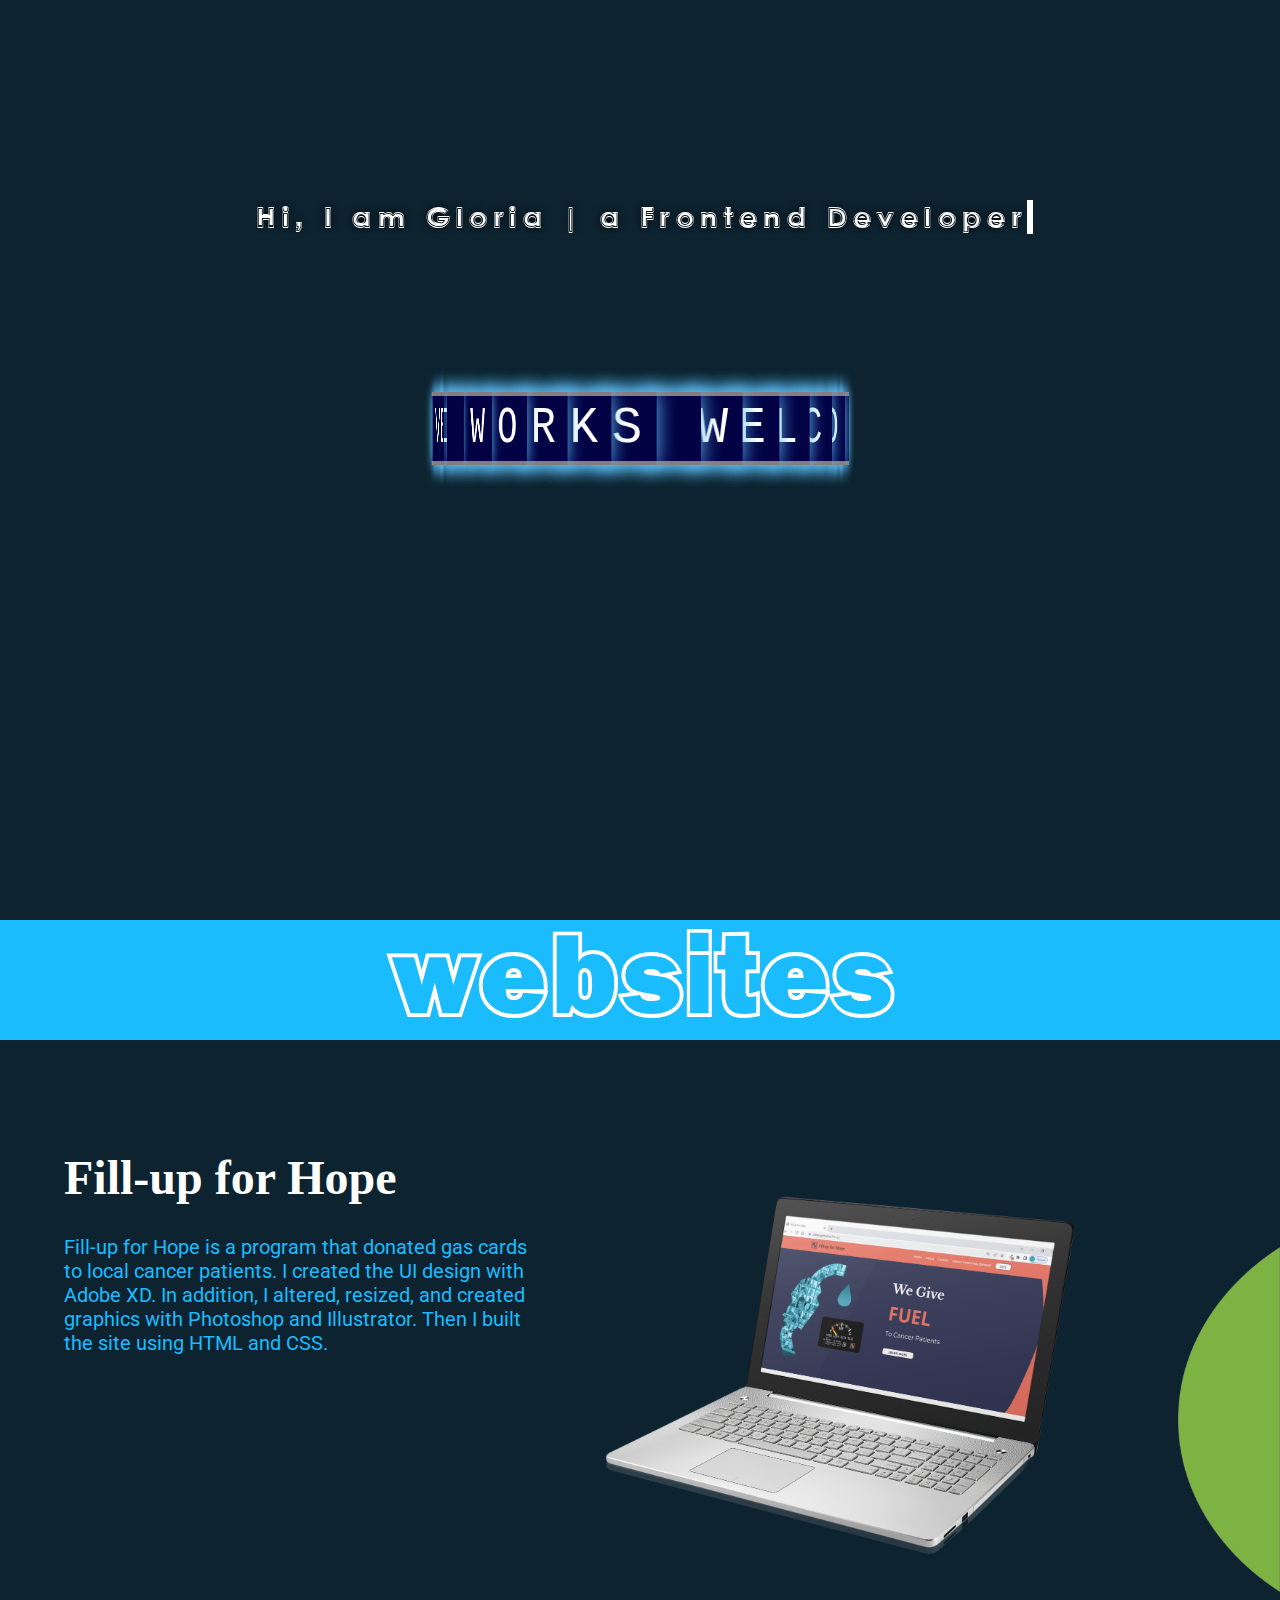
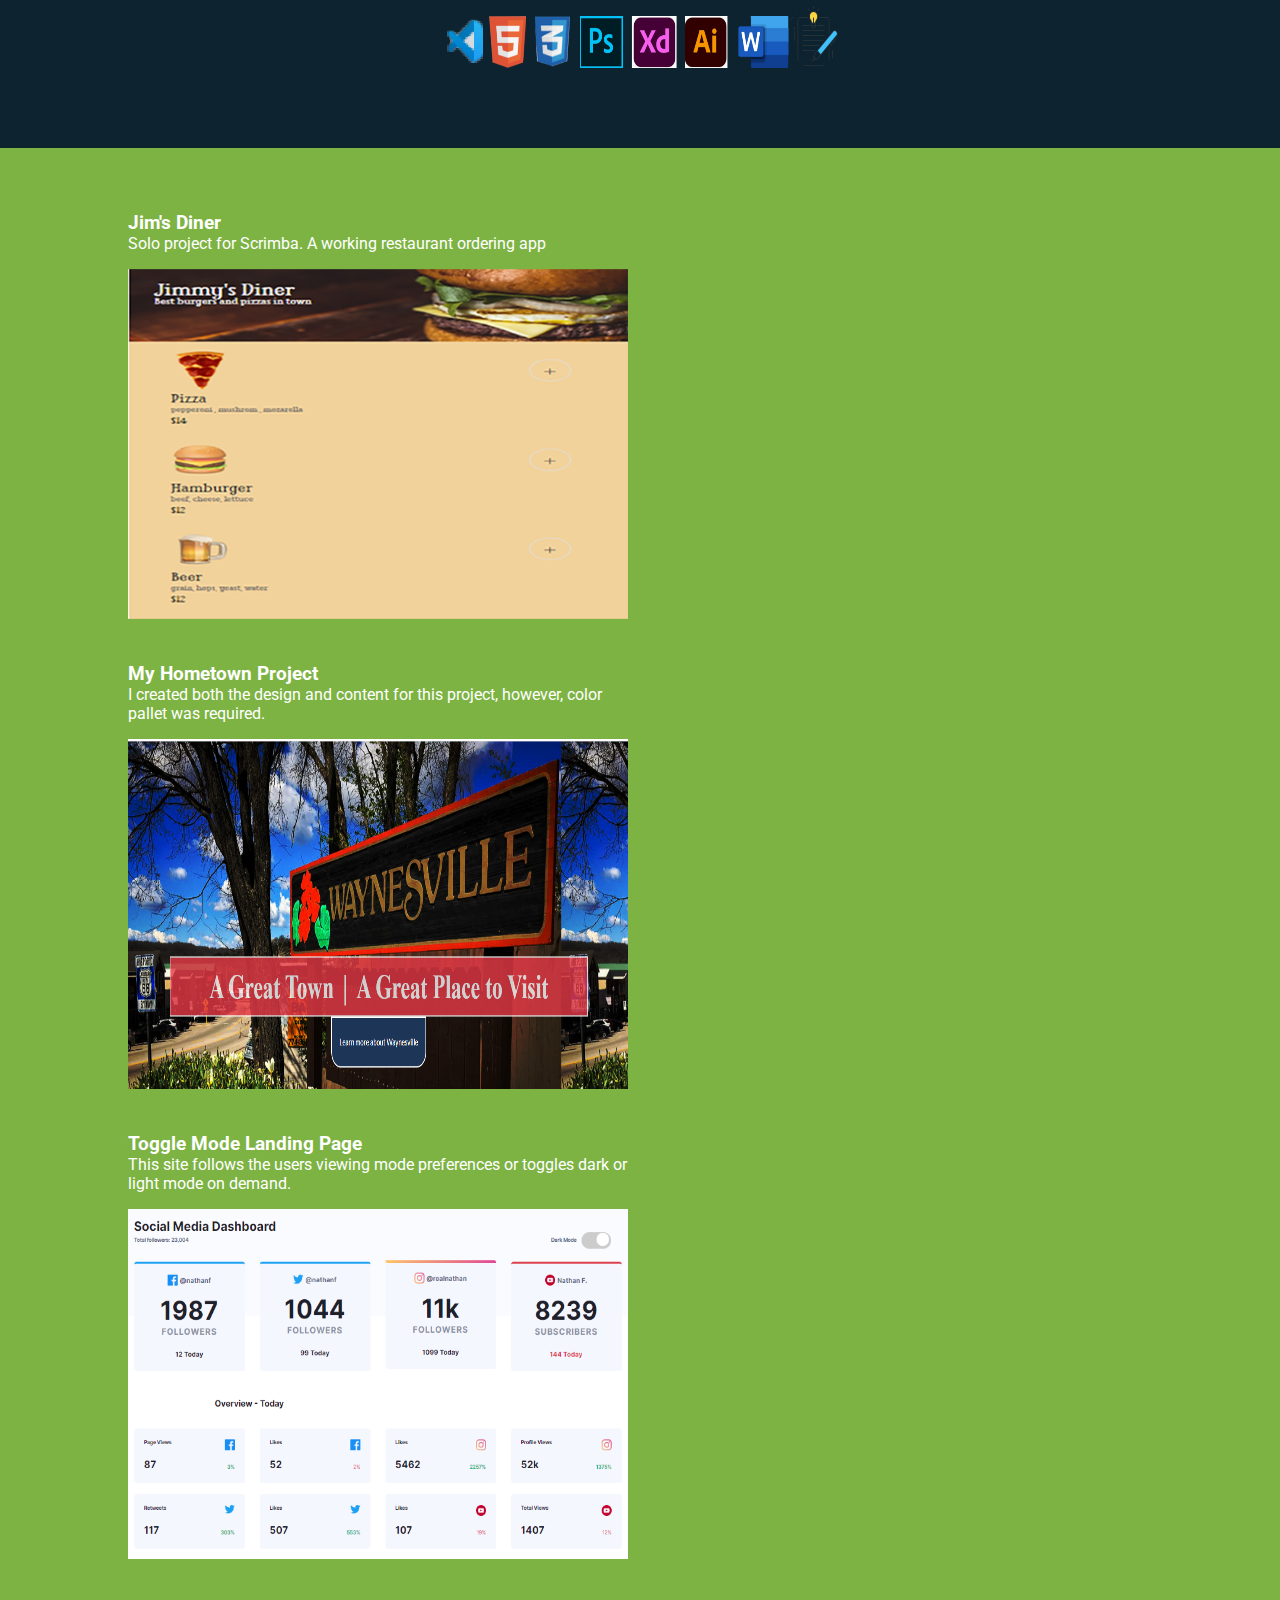
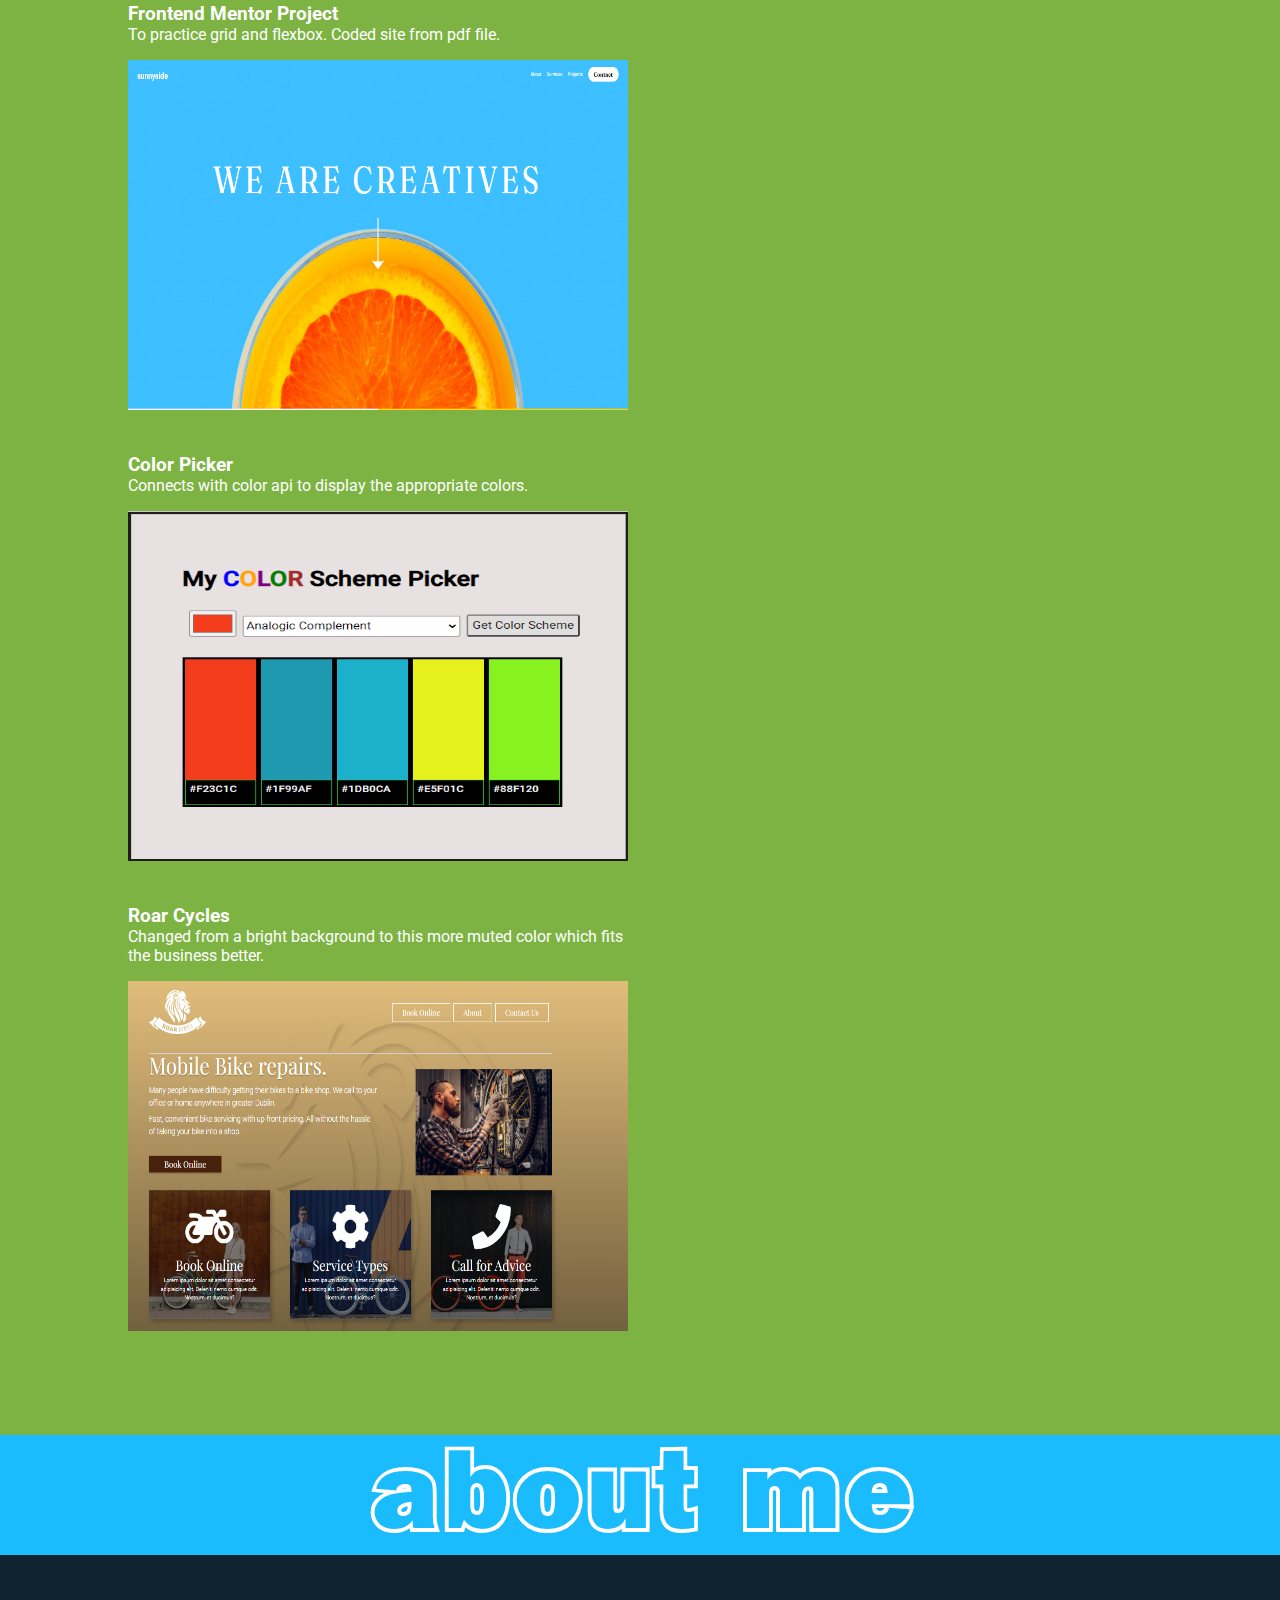
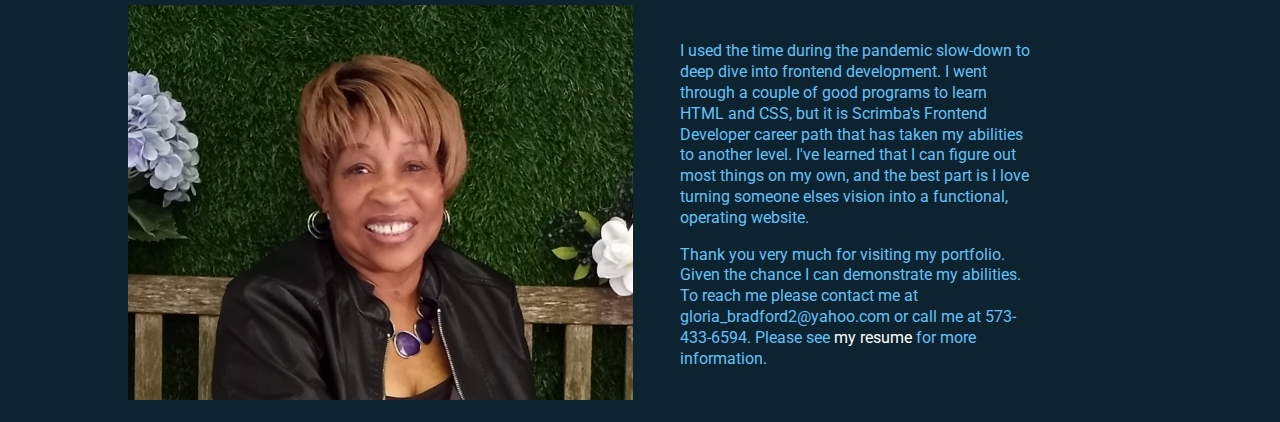
==== commit 88ddd825: "added restaurant app" ====
--- a/index.html
+++ b/index.html
@@ -85,13 +85,20 @@
     </section>
 
     <section class="section-2">
-        <!--<h3 class="site-title">My Hometown</h3>
-               <p class="site-text">My Hometown was a “do on your own” project for the Scrimba Frontend Developer course. We were given instructions to use some specific elements, i.e., colors, flexbox, etc. Otherwise, we were free to create our own design.</p>-->
+        
             <div class="img-container">
+
+                <div class="description-box">
+                    <h3>Jim's Diner</h3> 
+                    <p>Solo project for Scrimba. A working restaurant ordering app</p>
+                  <a href="https://shinyb.github.io/restaurant-ordering-app/" target="_blank"> <img src="images/jimmysDiner Resized for portfoliov2.png" alt=""></a>
+                </div>
+
+               
                 <div class="description-box">
                     <h3>My Hometown Project</h3> 
-                    <p>I created both the design and content for this project, however, the red, white and blue color pallet was required.</p>
-                  <a href="https://shinyb.github.io/My-home-town/" target="_blank"></a>  <img src="images/myhometown.png" alt="">
+                    <p>I created both the design and content for this project, however, color pallet was required.</p>
+                  <a href="https://shinyb.github.io/My-home-town/" target="_blank"> <img src="images/myhometown.png" alt=""></a>
                 </div>
 
                 <div class="description-box">
@@ -102,21 +109,21 @@
 
                 <div class="description-box">
                     <h3>Frontend Mentor Project</h3>
-                    <p>Coded site from pdf file.</p>
+                    <p>To practice grid and flexbox. Coded site from pdf file.</p>
                    <a href="https://shinyb.github.io/sunnyside-landing-page/" target="_blank"><img src="images/sunnyside screenshot.png" alt=""></a> 
                 </div>
 
                 <div class="description-box">
                     <h3>Color Picker</h3>
                     <p>Connects with color api to display the appropriate colors.</p>
-                    <a href="https://shinyb.github.io/Gloria-s-Color-Picker/" target="_blank"></a><img src="images/color-picker 10-21.png" alt="">
+                    <a href="https://shinyb.github.io/Gloria-s-Color-Picker/" target="_blank"><img src="images/color-picker 10-21.png" alt=""></a>
                   </div>
 
-                <div class="description-box">
+              <!--  <div class="description-box">
                     <h3>Restaurant Landing Page</h3>
                     <p>Embed maps and using blend modes</p>
                     <img src="images/Screenshot 2022-10-21 064814.png" alt="">
-                </div>
+                </div>-->
               
               <div class="description-box">
                 <h3>Roar Cycles</h3>
@@ -140,9 +147,9 @@
         </div>
 
         <div class="wrap-text">
-            <p>I lost my job due to the pandemic, however, I used this opportunity to deep dive into frontend development. I've always been involved in technology in some way or another, so expanding into frontend development is a natural progression. While learning with Scrimba I have access to a great community that helps whenever I need it.  Having community helped me get better quicker.</p>
+            <p>I used the time during the pandemic slow-down to deep dive into frontend development. I went through a couple of good programs to learn HTML and CSS, but it is Scrimba's Frontend Developer career path that has taken my abilities to another level. I've learned that I can figure out most things on my own, and the best part is I love turning someone elses vision into a functional, operating website. </p>
     
-            <p id="closing-text"> Thank you very much for visiting my portfolio. If there is anything that I can clarify for you, please contact me at gloria_bradford2@yahoo.com. Please see <a href="documents/GBFrontEnd Dev10-20-22.docx"><span>my resume</span></a> for more information.</p>
+            <p id="closing-text"> Thank you very much for visiting my portfolio. Given the chance I can demonstrate my abilities. To reach me please contact me at gloria_bradford2@yahoo.com or call me at 573-433-6594. Please see <a href="documents/GBFrontEnd Dev10-20-22.docx"><span>my resume</span></a> for more information.</p>
         </div>
       </div>
 
--- a/style.css
+++ b/style.css
@@ -259,6 +259,8 @@
   background-color: #7db343;
   min-height: 100vh;
   padding-top: 4rem;
+  padding-bottom: 100px;
+  
 }
 
 .description-box {
@@ -278,7 +280,7 @@
   display: flex;
   flex-wrap: wrap;
   gap: 40px;
-  align-items: flex-end;
+  align-items: center;
 
 }
 
@@ -319,6 +321,14 @@
  
 }
 
-
-
-
+span {
+  color: #fff;
+ }
+
+#closing-text a {
+  text-decoration: none;
+}
+
+
+
+
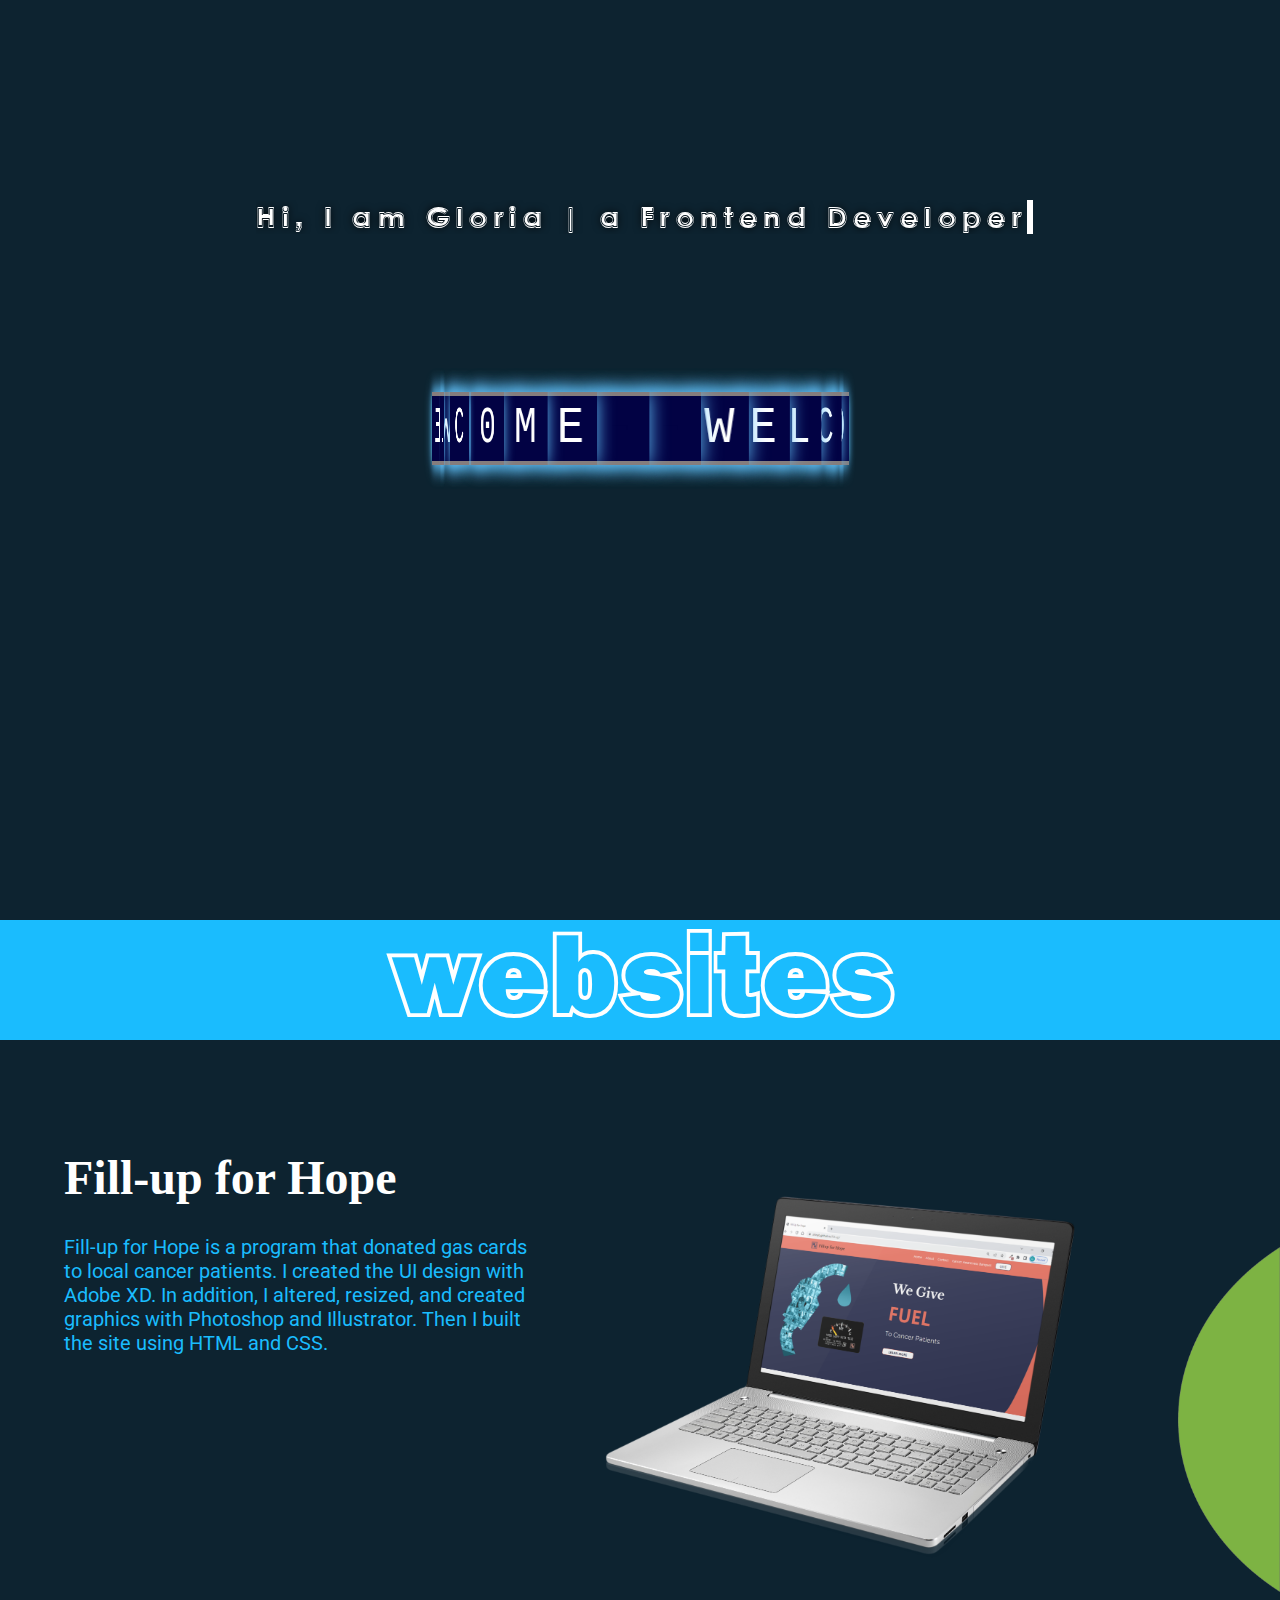
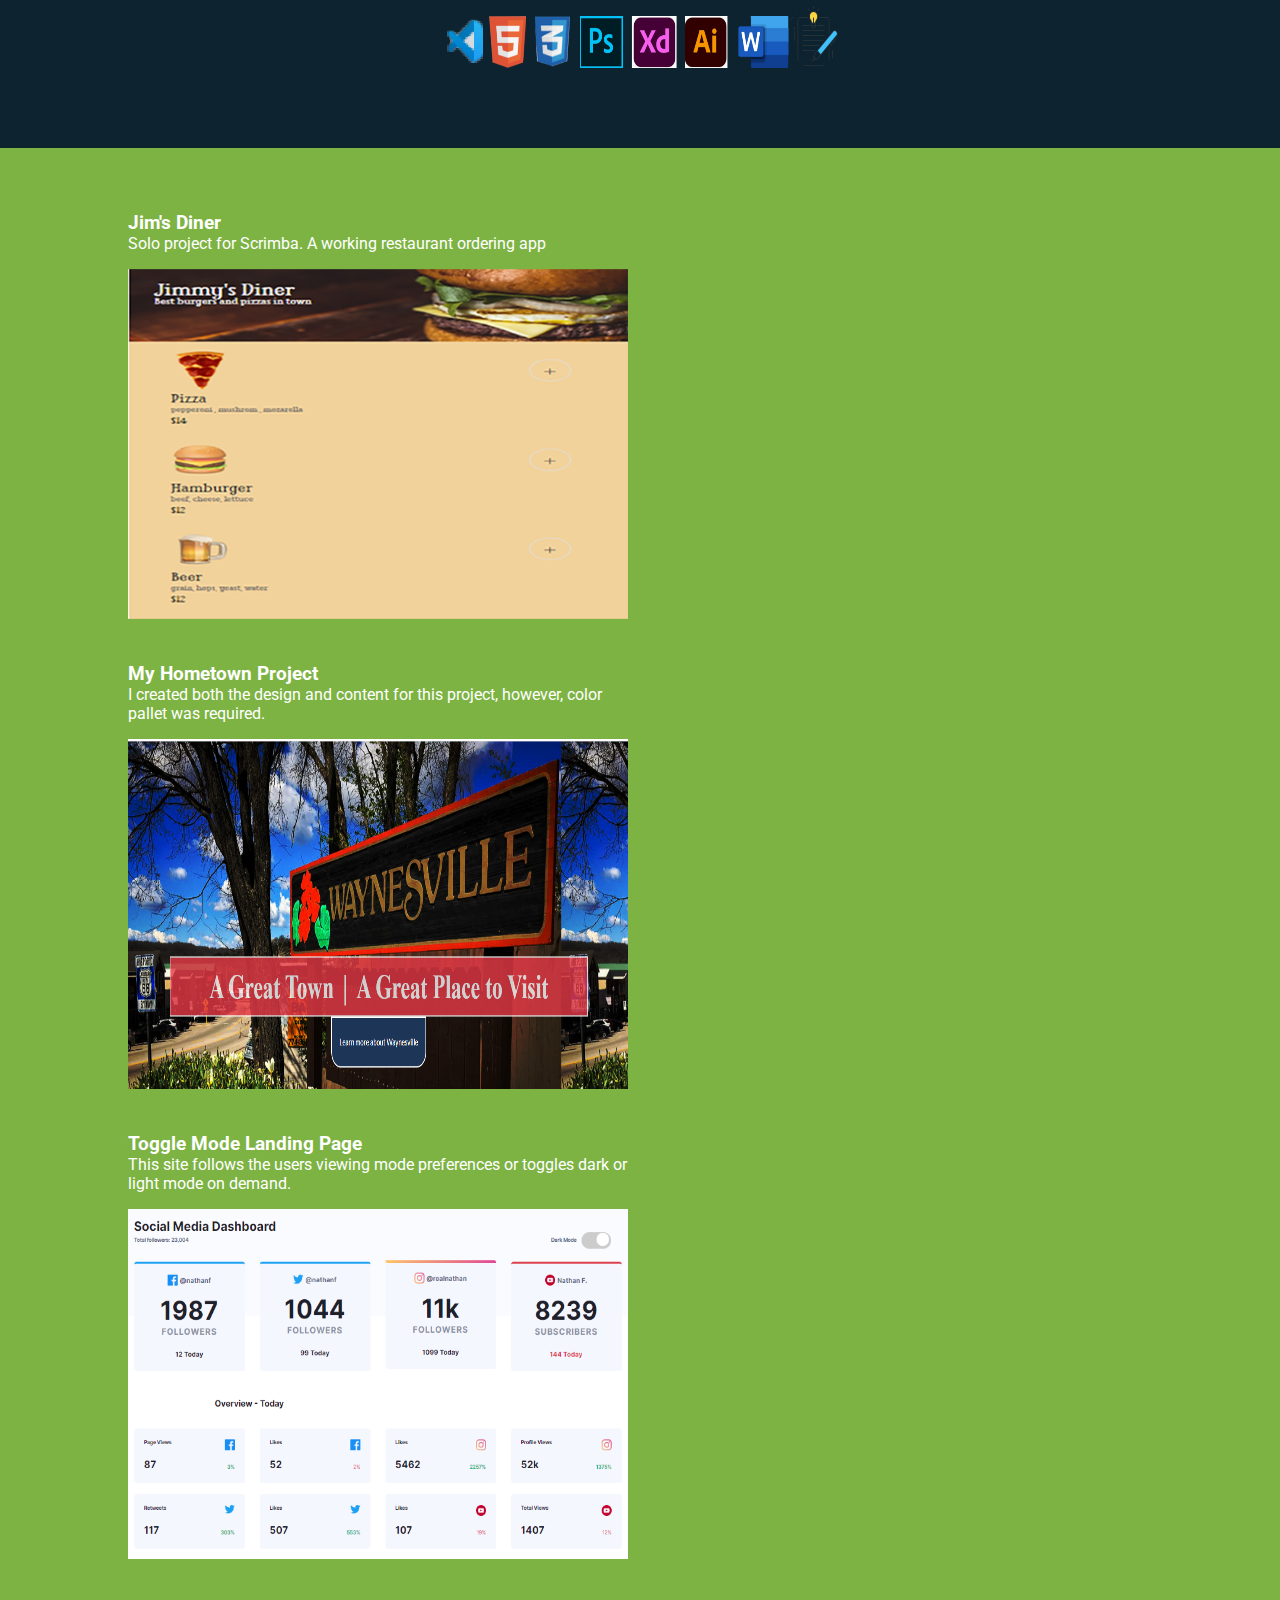
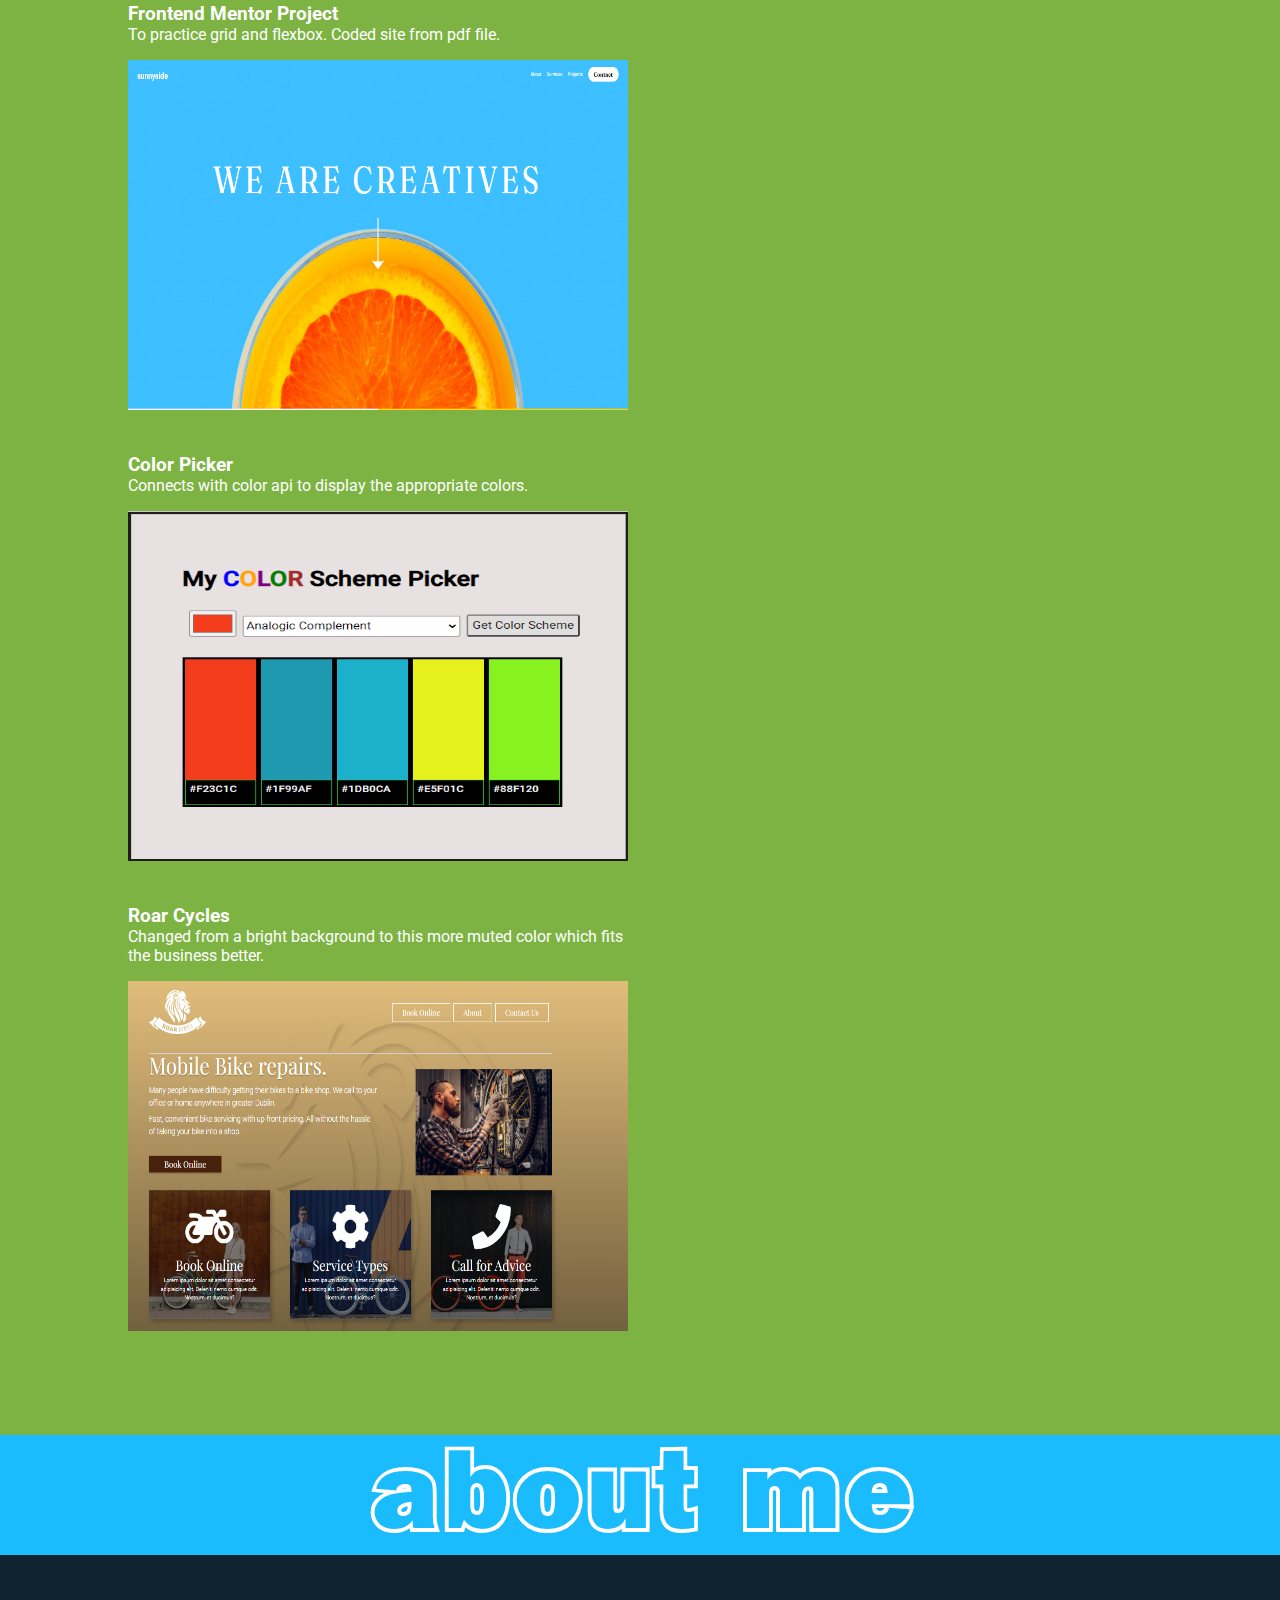
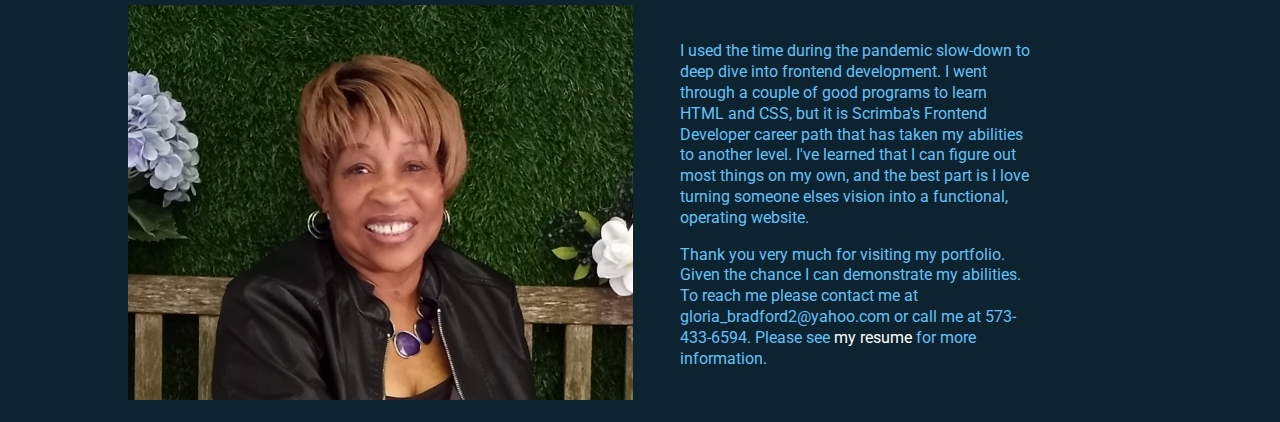
==== commit a09a86dd: "change rotation to welcome" ====
--- a/index.html
+++ b/index.html
@@ -27,27 +27,23 @@
             <span style="--i:6;">M</span>
             <span style="--i:7;">E</span>
             <span class="space" style="--i:8;">-</span>
-            <span style="--i:9;">T</span>
-            <span style="--i:10;">O</span>
-            <span class="space" style="--i:11;">-</span>
-            <span style="--i:12;">M</span>
-            <span style="--i:13;">Y </span>
-            <span class="space" style="--i:14;">-</span>
-            <span style="--i:15;">C</span>
-            <span style="--i:16;">R</span>
-            <span style="--i:17;">E</span>
-            <span style="--i:18;">A</span>
-            <span style="--i:19;">T</span>
-            <span style="--i:20;">I</span>
-            <span style="--i:21;">V</span>
-            <span style="--i:22;">E</span>
-            <span class="space" style="--i:23;">-</span>
-            <span style="--i:24;">W</span>
-            <span style="--i:25;">O</span>
-            <span style="--i:26;">R</span>
-            <span style="--i:27;">K</span>
-            <span style="--i:28;">S</span>
-            <span class="space" style="--i:29;">-</span>
+            <span style="--i:9;">W</span>
+            <span style="--i:10;">E</span>
+            <span style="--i:11;">L</span>
+            <span style="--i:12;">C</span>
+            <span style="--i:13;">0</span>
+            <span style="--i:14;">M</span>
+            <span style="--i:15;">E</span>
+            <span class="space" style="--i:16;">-</span>
+            <span style="--i:17;">W</span>
+            <span style="--i:18;">E</span>
+            <span style="--i:19;">L</span>
+            <span style="--i:20;">C</span>
+            <span style="--i:21;">0</span>
+            <span style="--i:22;">M</span>
+            <span style="--i:23;">E</span>
+            <span class="space" style="--i:24;">-</span>
+            <span class="space" style="--i:25;">-</span>
                  
         </div>
     </header>
--- a/style.css
+++ b/style.css
@@ -55,7 +55,7 @@
 
 .circle {
   transform-style: preserve-3d;
-  animation: animateText 8s linear infinite;
+  animation: animateText 7s linear infinite;
   animation-delay: 5s;
   /*box-shadow:inset 0 5 #fff;*/
   margin-top: 15%;
@@ -75,18 +75,18 @@
   border-bottom: 4px rgb(133, 125, 125) solid;
   box-shadow: 0px 0px 20px rgb(98, 194, 250);
   padding: 3px 15px;
-  transform: rotateY(calc(var(--i) * calc(360deg / 29))) translateZ(200px);
+  transform: rotateY(calc(var(--i) * calc(360deg / 25))) translateZ(200px);
 
 }
 
 @keyframes animateText
 {
   0% {
-    transform: perspective(900px) rotateY(360deg) rotateX(0deg)translateY(-30px) ;
+    transform: perspective(800px) rotateY(360deg) rotateX(0deg)translateY(-30px) ;
   }
 
   100% {
-    transform: perspective(900px) rotateY(0deg) rotateX(10deg) translateY(-30px);
+    transform: perspective(800px) rotateY(0deg) rotateX(10deg) translateY(-30px);
   }
 }
 
@@ -111,7 +111,7 @@
   margin: 0 auto; /* Gives that scrolling effect as the typing happens */
   letter-spacing: .20em; /* Adjust as needed */
   animation: 
-    typing 4.5s steps(29, end),
+    typing 4.5s steps(26, end),
     blink-caret .75s step-end infinite;
 }
 
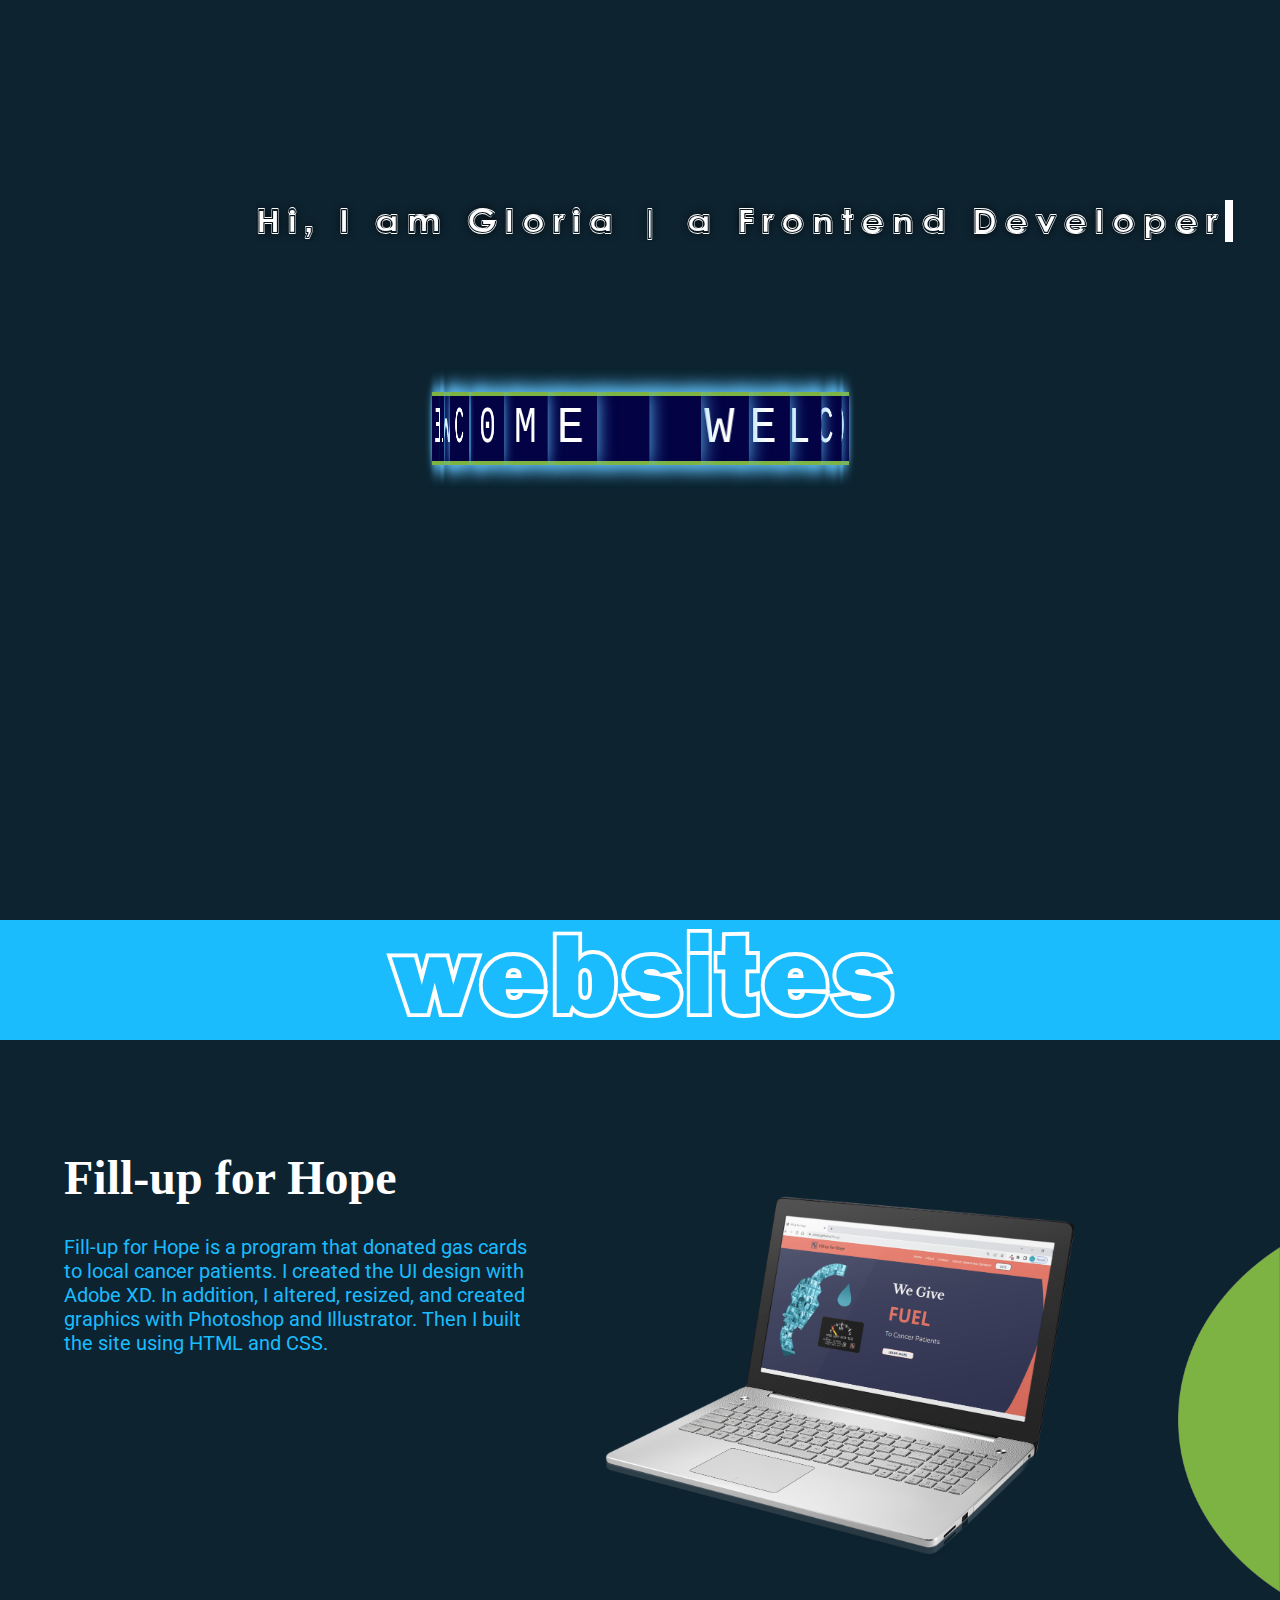
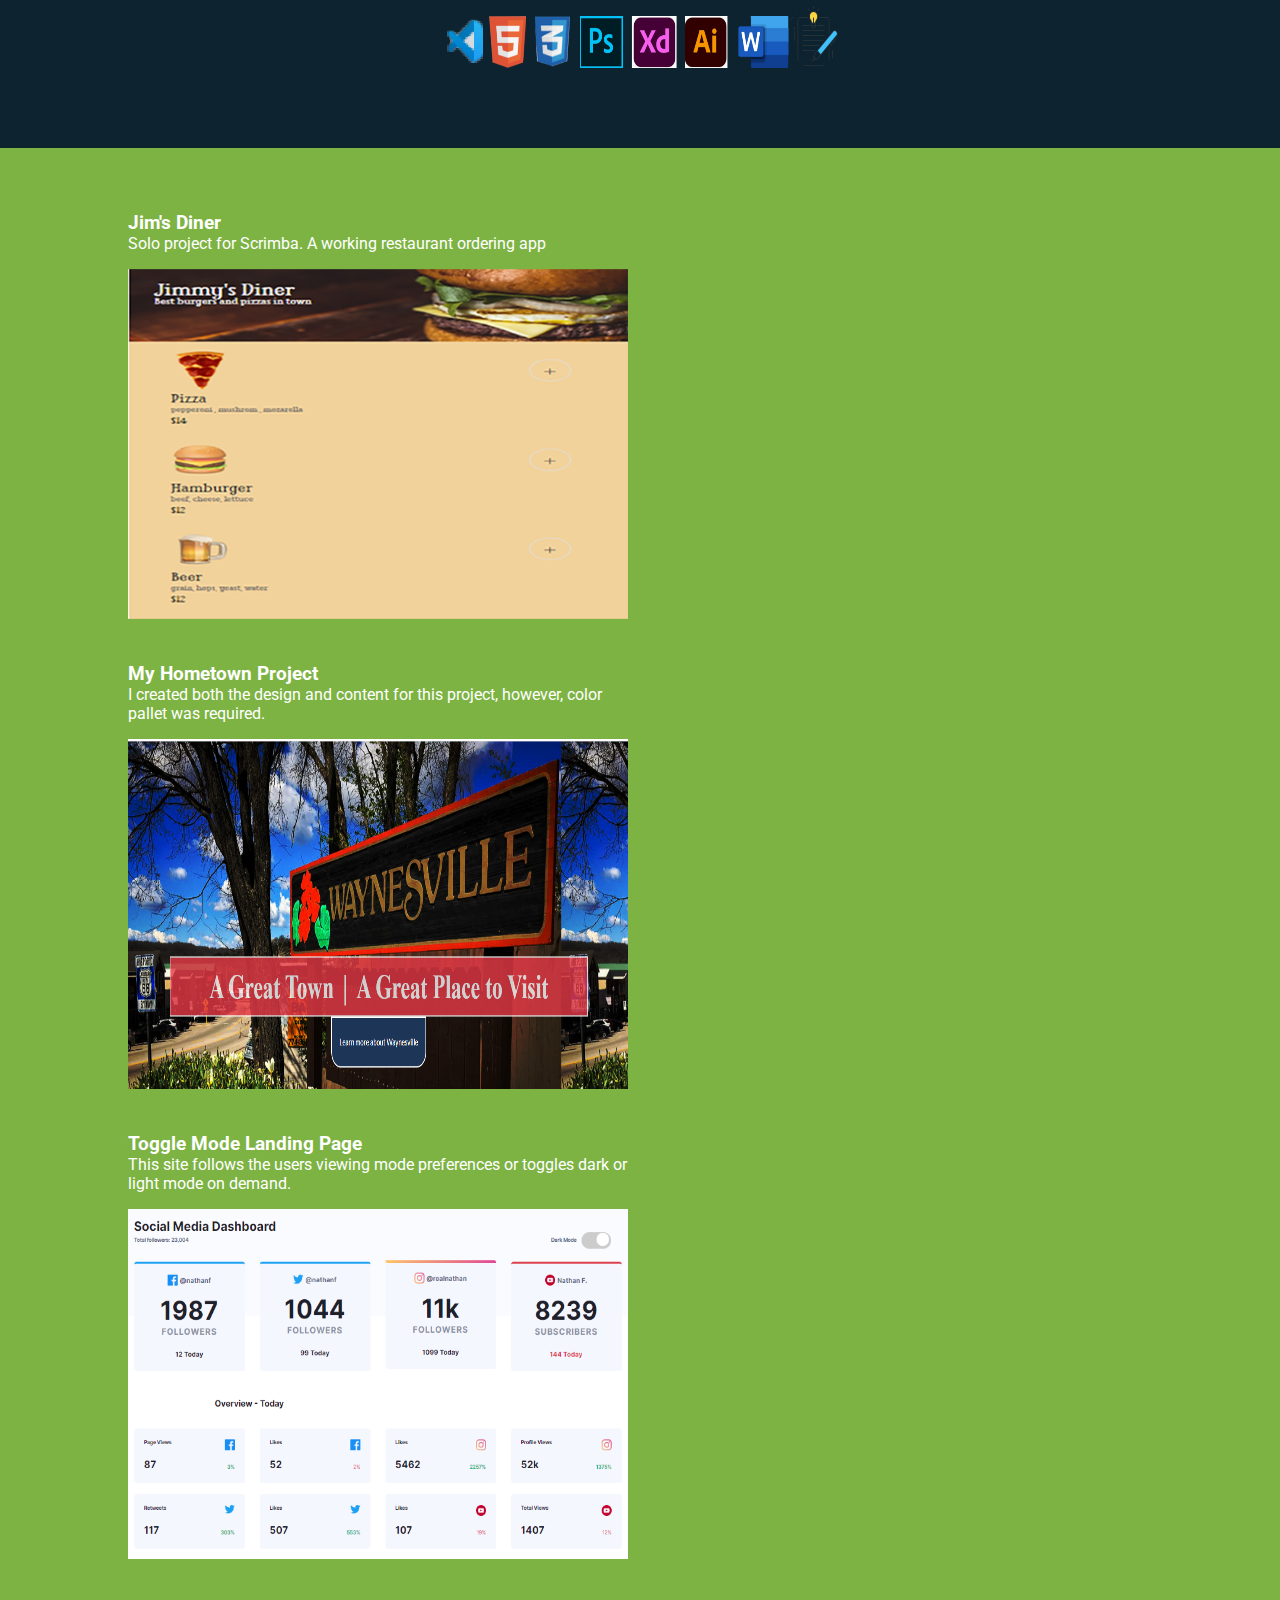
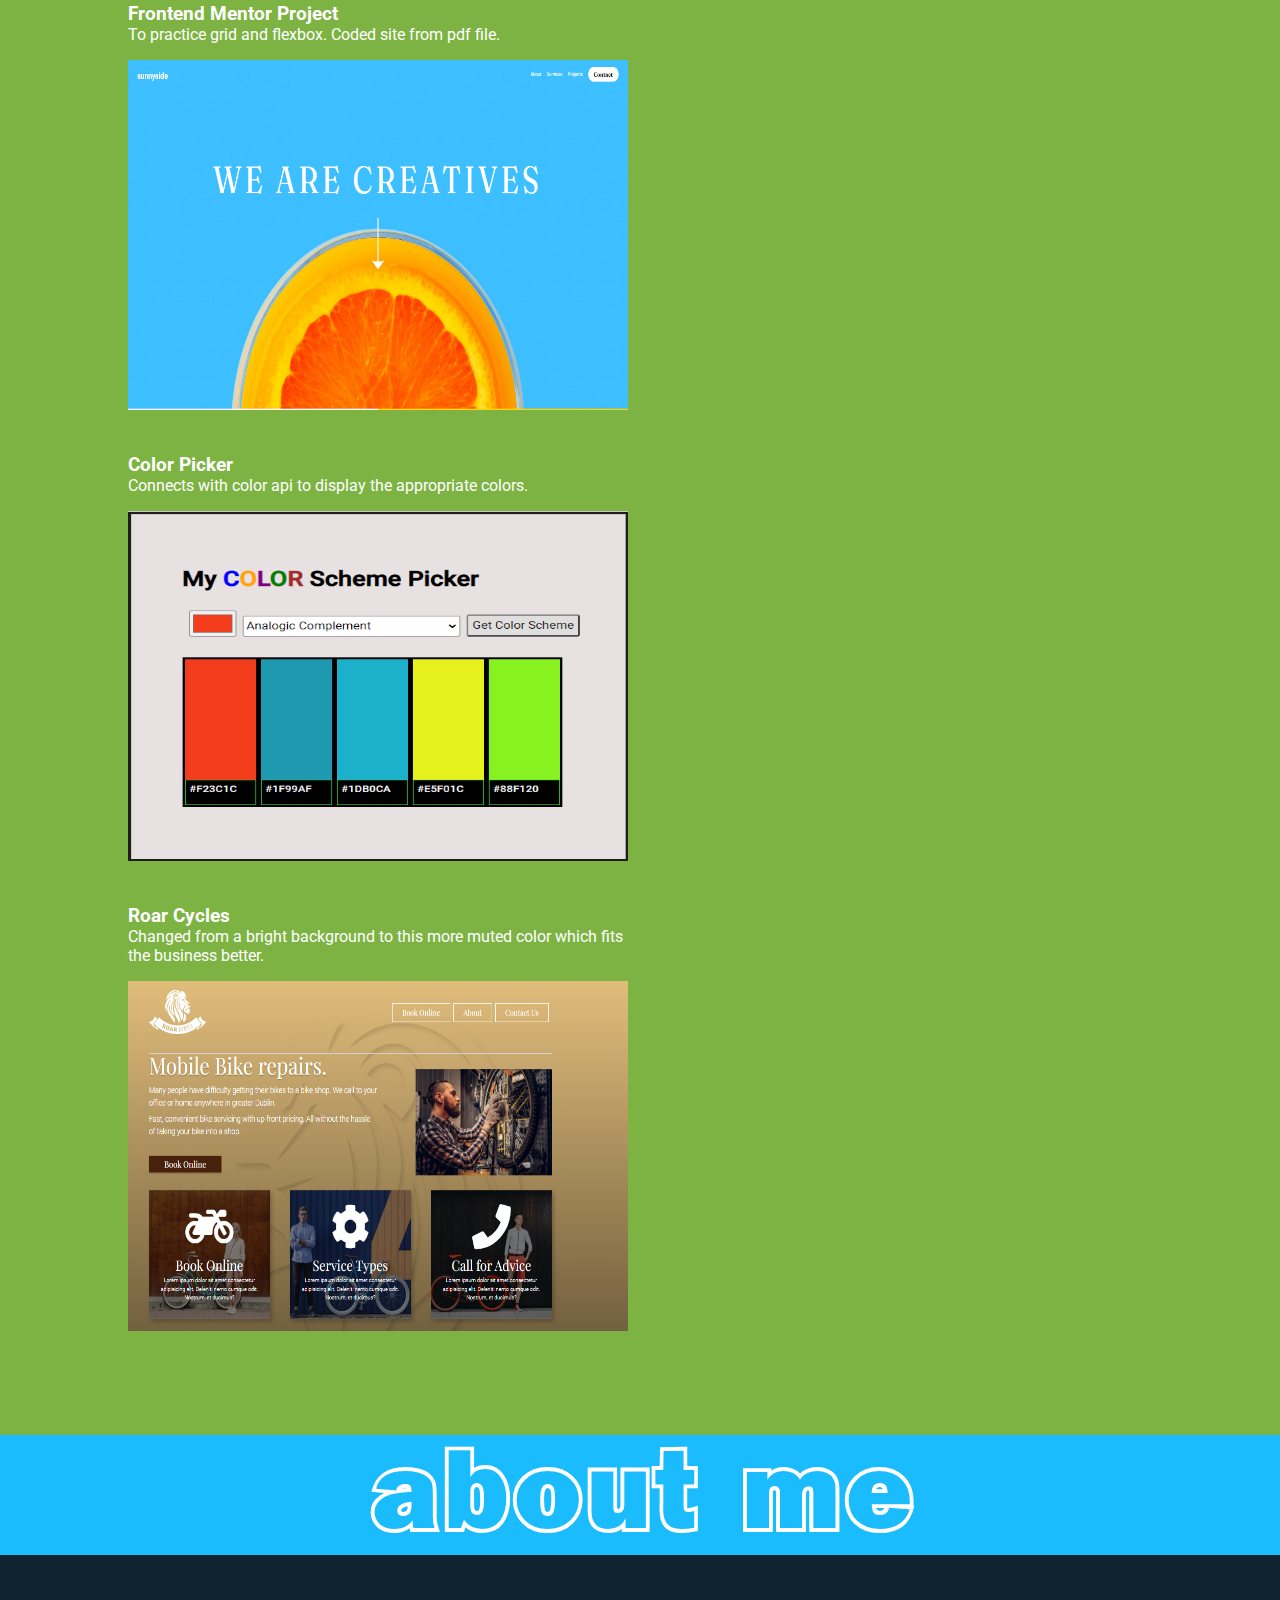
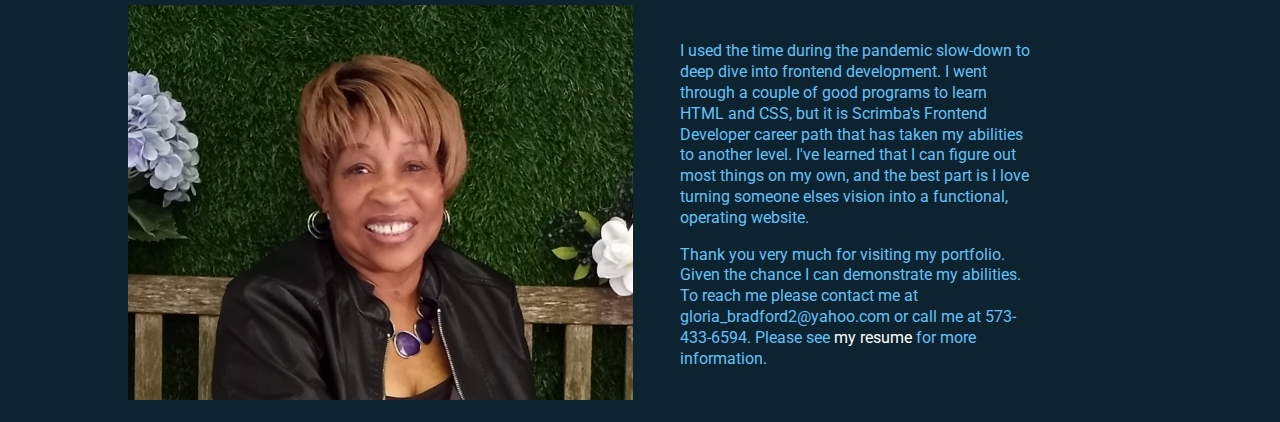
==== commit a6e6ac76: "Update index.html" ====
--- a/index.html
+++ b/index.html
@@ -67,7 +67,7 @@
 
             <div class="fillup-img-container">
                 <div class="laptop-box">
-                    <a href="https://shinyb.github.io/Fillup-Code-for-Hope/" target="_blank">
+                    <a href="https://shinyb.github.io/fillup-code-for-hope2/" target="_blank">
                         <img id="angled-laptop" src="images/angled-windows-laptop (1).png" alt="angled laptop containing fillup hero landing page">
                     </a>
                 </div>
@@ -170,4 +170,4 @@
 
 
 </body>
-</html>+</html>
--- a/style.css
+++ b/style.css
@@ -71,8 +71,8 @@
   font-size: 4em;
   transform-origin: left;
   transform-style: preserve-3d;
-  border-top: solid 4px rgb(133, 125, 125);
-  border-bottom: 4px rgb(133, 125, 125) solid;
+  border-top: solid 4px var(--alt-background);
+  border-bottom: 4px var(--alt-background) solid;
   box-shadow: 0px 0px 20px rgb(98, 194, 250);
   padding: 3px 15px;
   transform: rotateY(calc(var(--i) * calc(360deg / 25))) translateZ(200px);
@@ -103,7 +103,7 @@
 
 .typewriter h1 {
   margin: 0 auto;
-  font-size: 2rem;
+  font-size: 2.5rem;
   color: #fff;
   overflow: hidden; /* Ensures the content is not revealed until the animation */
   border-right: .20em solid white; /* The typwriter cursor */
